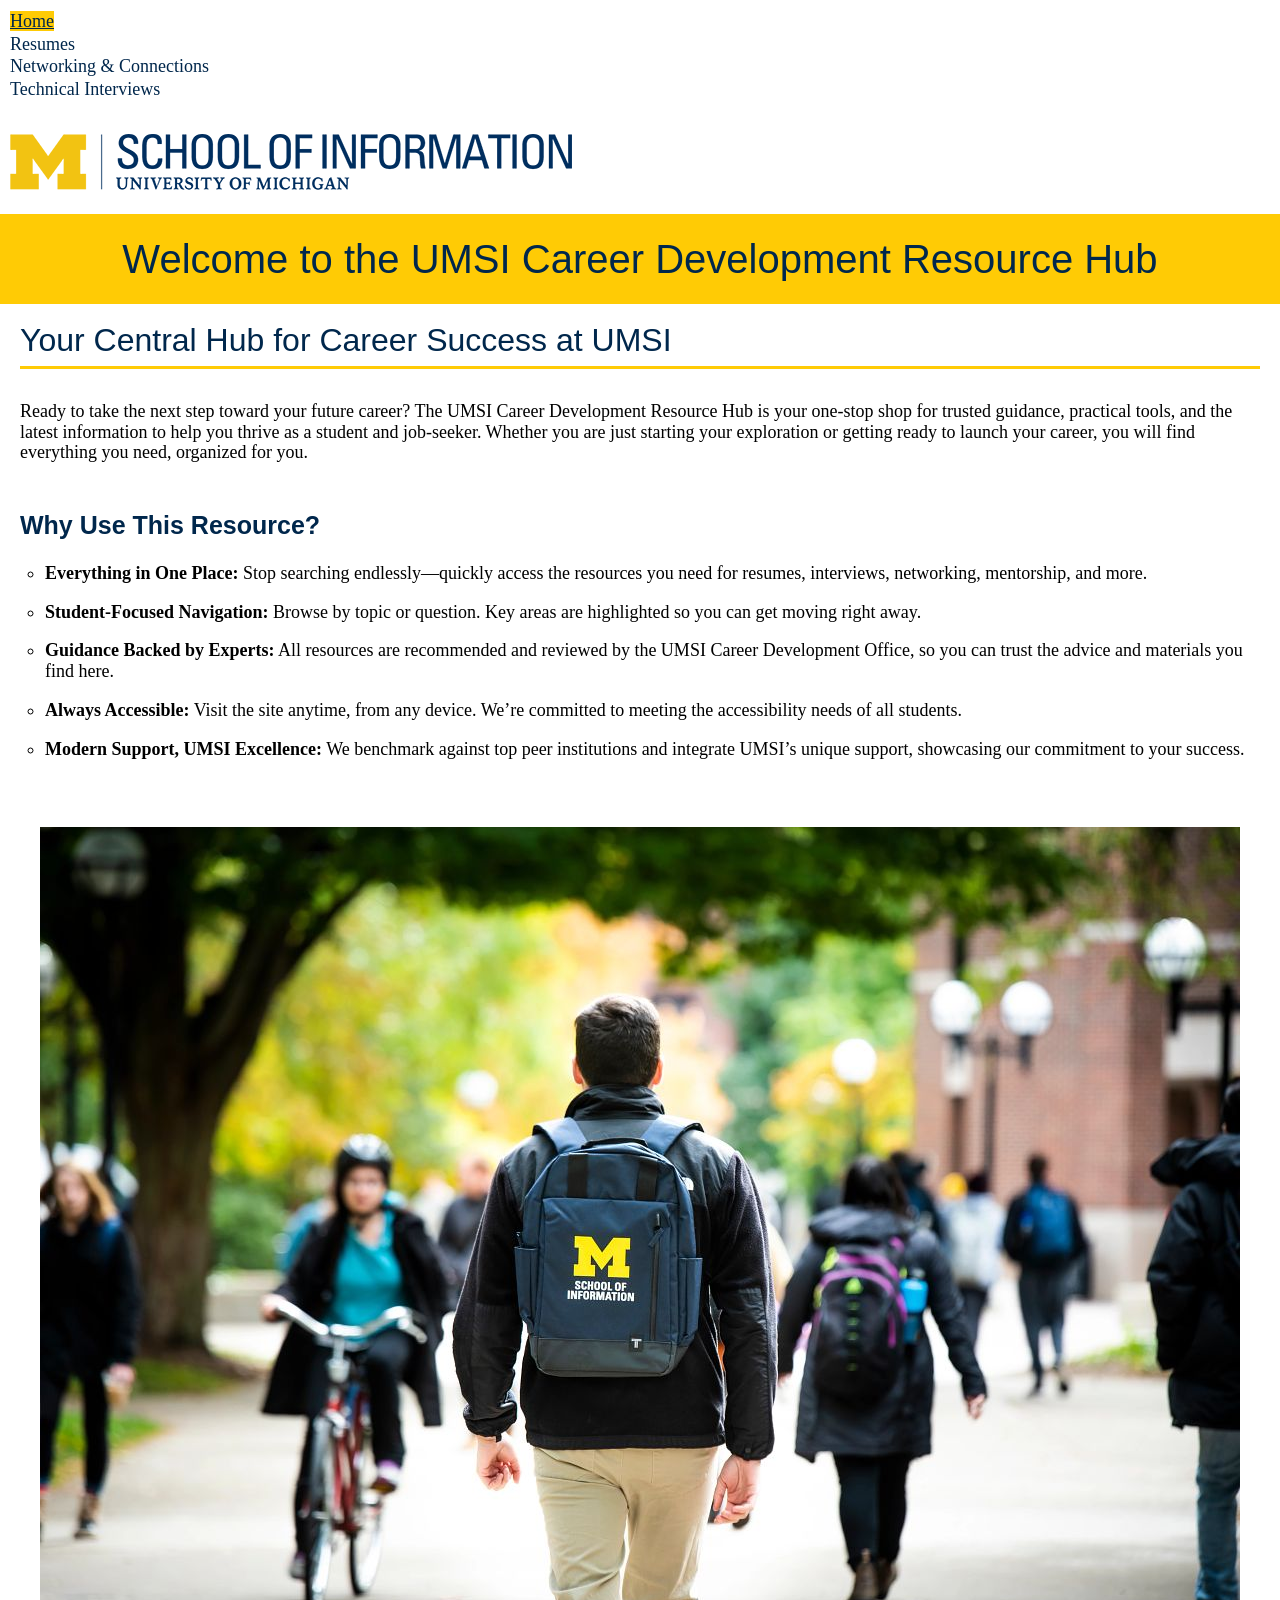
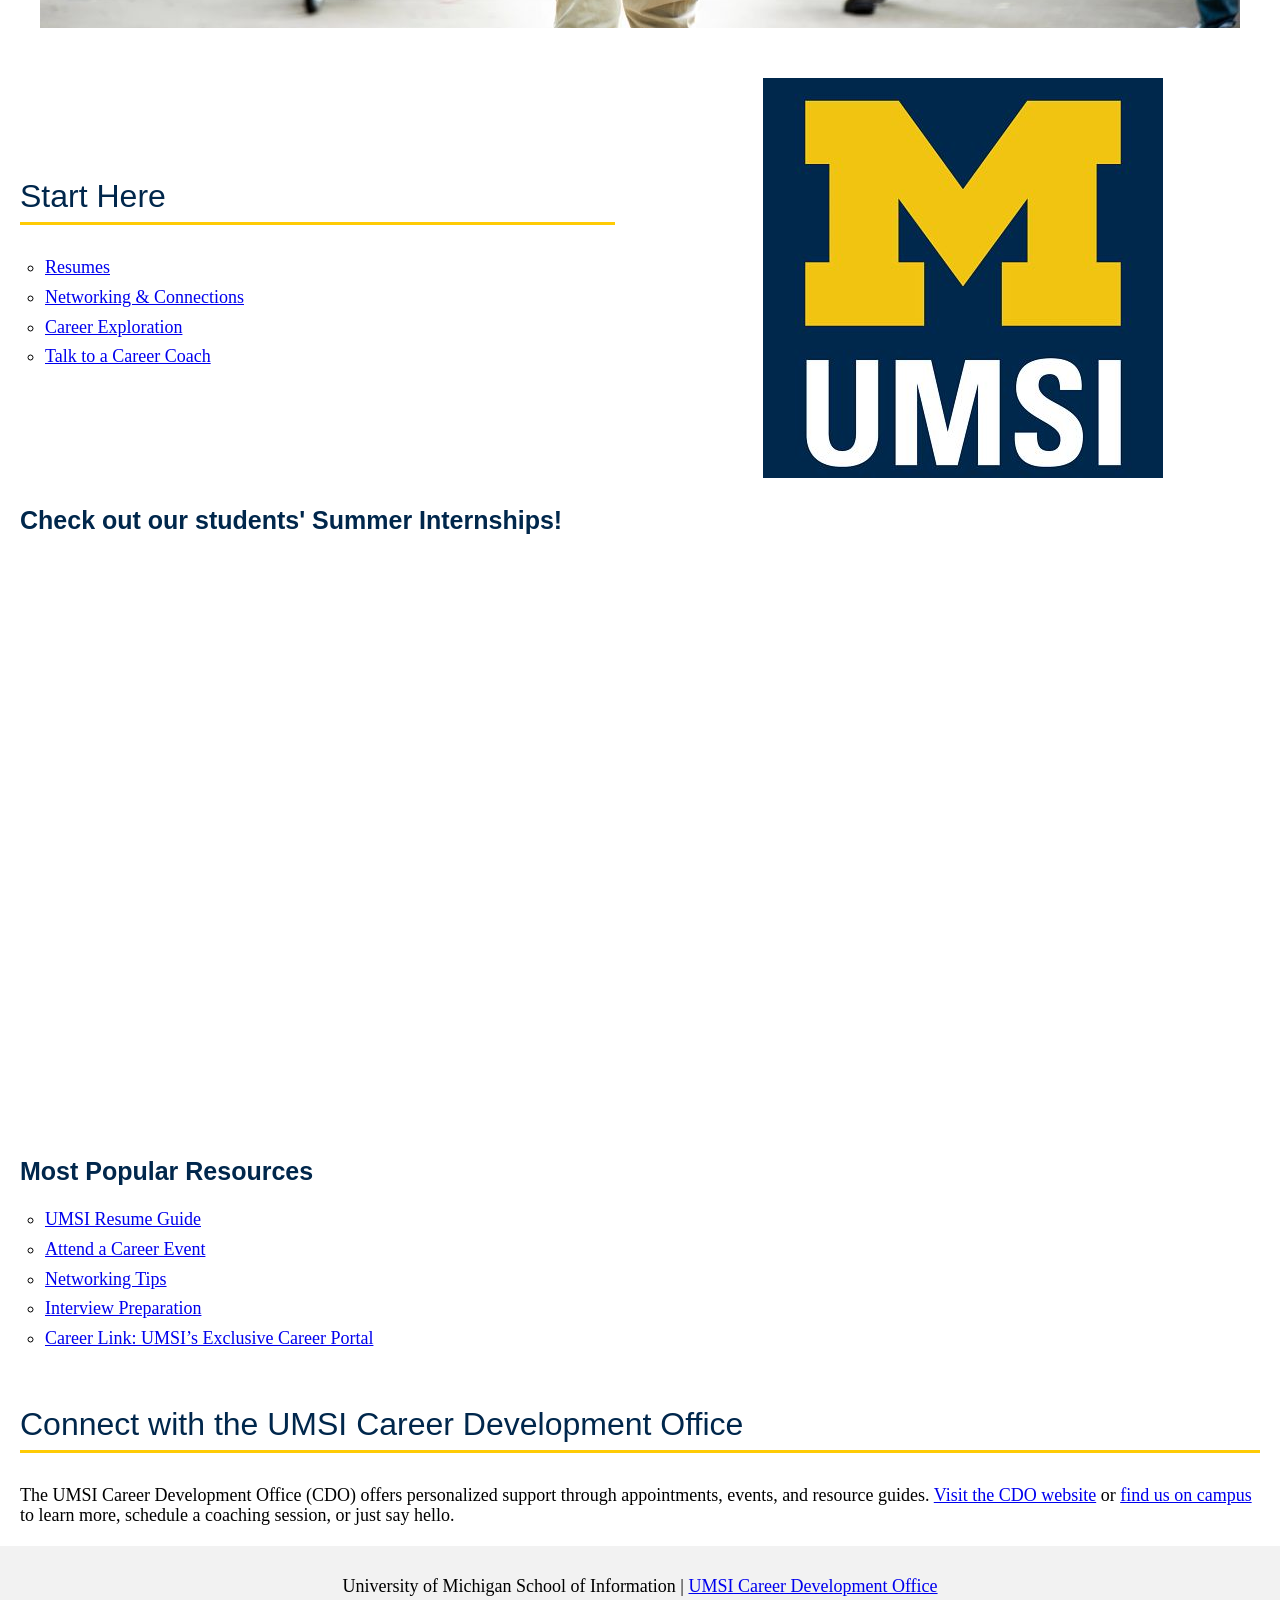
==== index.html @ 1ffd0c75 "Add files via upload" ====
<!DOCTYPE html>
<html lang="en">
<head>
    <meta charset="UTF-8">
    <meta name="viewport" content="width=device-width, initial-scale=1.0">
    <link rel="icon" type="image/png" href="images/UMSI_signature_vertical_informal_solidblue.jpg" >
    <link rel="stylesheet" href="css/html5reset.css">
	  <link rel="stylesheet" href="css/style.css">
    <title>MSI Career Development Resource Hub</title>
</head>
<body>

    <header>
    <div class="skip"><a href = "#main">Skip to Main Content</a></div>
        <nav>
            <ul>
                <li><a href = "index.html" class="active">Home</a></li>
                <li><a href = "resume.html">Resumes</a></li>
                <li><a href = "networking.html">Networking & Connections</a></li>
                <li><a href = "interview.html">Technical Interviews</a></li>
            </ul>
        </nav>
    
    <div class="logo" id="logo" tabindex="0">
    <img src="images/logo-header.png" alt="University of Michgian School of Information">
    </div>

    <div class="title" tabindex="0">
    <h1>Welcome to the UMSI Career Development Resource Hub</h1>
    </div>


    </header>
      <main class="IndexContainer" id="main">
      <div class="overview" tabindex="0">
      <h2>Your Central Hub for Career Success at UMSI</h2>
      <p>
        Ready to take the next step toward your future career? The UMSI Career Development Resource Hub is your one-stop shop for trusted guidance, practical tools, and the latest information to help you thrive as a student and job-seeker. Whether you are just starting your exploration or getting ready to launch your career, you will find everything you need, organized for you.
      </p>
      </div>

  
      <div class="why-resource-text" tabindex="0">
      <h3>Why Use This Resource?</h3>
      <ul>
        <li><span class="bold-text">Everything in One Place:</span> Stop searching endlessly—quickly access the resources you need for resumes, interviews, networking, mentorship, and more.</li>
        <li><span class="bold-text">Student-Focused Navigation:</span> Browse by topic or question. Key areas are highlighted so you can get moving right away.</li>
        <li><span class="bold-text">Guidance Backed by Experts:</span> All resources are recommended and reviewed by the UMSI Career Development Office, so you can trust the advice and materials you find here.</li>
        <li><span class="bold-text">Always Accessible:</span> Visit the site anytime, from any device. We’re committed to meeting the accessibility needs of all students.</li>
        <li><span class="bold-text">Modern Support, UMSI Excellence:</span> We benchmark against top peer institutions and integrate UMSI’s unique support, showcasing our commitment to your success.</li>
      </ul>
      </div>
  
      
 <div class="backpack_img" id="backpack" tabindex="0">
        <img src="images/UMSI_CampusFall_UMSIBackpack_02.jpg" alt="A student wears a UMSI backpack in fall on the drag.">
        </div>

      <div class="start-here" id="start" tabindex="0">
        <h2>Start Here</h2>
        <ul>
            <li><a href="resume.html">Resumes</a></li>
            <li><a href = "networking.html">Networking & Connections</a></li>
            <li><a href="https://umich.instructure.com/courses/137916/modules#module_356162" target="_blank">Career Exploration</a></li>
            <li><a href="https://umich.instructure.com/courses/137916/pages/talk-to-a-career-coach" target="_blank"> Talk to a Career Coach</a></li>
        </ul>
      </div>

       <div class="UMSI-logo" id="UMSI-logo" tabindex="0">
      <img src="images/UMSI_signature_vertical_informal_solidblue.jpg" alt="UMSI Logo">
    </div>

        
    
      <div class="video-title" id="vidTitle" tabindex="0">
        <h3>Check out our students' Summer Internships!</h3>
      </div>


      <iframe class="summer_intern_vid" id="internVideo" src="https://www.youtube.com/embed/GSjGeDYJ5Nk" title="Summer internship experience - Rocket Companies in Detroit, Michigan" frameborder="0" allow="accelerometer; autoplay; clipboard-write; encrypted-media; gyroscope; picture-in-picture; web-share" referrerpolicy="strict-origin-when-cross-origin" allowfullscreen></iframe>


      <div class="popular-resources" id="popular" tabindex="0">
        <h3>Most Popular Resources</h3>
         <ul>
          <li><a href="https://docs.google.com/document/d/1_1GfDJyVGIgE82MZjVhuWT_aB_2Hcj1NN62FUCXoR_o/edit?tab=t.0" target="_blank">UMSI Resume Guide</a></li>
          <li><a href="https://umich.instructure.com/courses/137916/pages/attend-an-event" target="_blank">Attend a Career Event</a></li>
          <li><a href="https://docs.google.com/document/d/18HMt79BU8ovGf9z7_P7No5tuwUS6qHNW5u0sgrepLtE/edit?tab=t.0" target="_blank">Networking Tips</a></li>
          <li><a href="https://docs.google.com/presentation/d/15n-XqsFEntdbkZz89K-ohf7Or1NnCt5CQNDG-6fh2a0/edit?usp=sharing" target="_blank">Interview Preparation</a></li>
          <li><a href="https://si-umich.12twenty.com/Login" target="_blank">Career Link: UMSI’s Exclusive Career Portal</a></li>
        </ul>
     </div>
 

    <div class="connect-text" id="connect" tabindex="0">
      <h2>Connect with the UMSI Career Development Office</h2>
        <p>
        The UMSI Career Development Office (CDO) offers personalized support through appointments, events, and resource guides. <a href="https://umich.instructure.com/courses/137916" target="_blank">Visit the CDO website</a> or <a href="https://www.si.umich.edu/about-umsi/getting-umsi" target="_blank">find us on campus</a> to learn more, schedule a coaching session, or just say hello.
      </p>
   </div>
       
        <!-- Content taken & modified from UMGPT with the prompt, "Write me a webpage of intro content to help meet the following requirements - this is for the home page": and then pasted in the client objectives & project requirements"
        UMGPT. (2025). UMGPT ( GPT-4.1 August 25th version) [Large language model]. -->
    </main>
    <footer>
        <p>University of Michigan School of Information | <a href="https://umich.instructure.com/courses/137916">UMSI Career Development Office </a></p>
        </footer>
</body>
</html>
---- css/style.css ----
/*Navigation Styling*/
nav a{
  color:#00274c;
  text-decoration: none;
}

.active{
  background-color: #ffcb05;
  text-decoration:underline;
}

nav li{
  list-style: none;
  line-height: 1.25;
  font-size: 18px;
}

nav ul{
  padding: 10px;
}


nav a:hover, nav a:focus{
     border-style: dotted;
     border-width: 2px;
     border-color:purple;
     outline: none;
}

/*Skip To Main Styling*/

.skip a{
     position:absolute;
     top: -65px;
     font-size: 18px; 
     padding: 8px;   
}

.skip a:focus{
     top:25px;
     background-color: #f2f2f2;
     border: 3px solid #00274c;
}


/*Focus styling*/

*:focus {
  border-width: 3px;
  border-style: dashed; 
  border-color:#00274c;
  outline: none;
}




/*General Styling for headers, lists etc*/

h1,h2,h3{
    font-family: "Roboto Condensed", sans-serif;
    color: #00274c;
}

h1{
  font-size: 40px;
  line-height: 1;
  padding: 25px 0;
  text-align: center;
  background-color: #ffcb05;
}

h2{
  font-size: 32px;
  line-height: 1;
  text-align: left;
  padding-bottom: 10px;
  border-bottom: 3px solid #ffcb05 ;
  margin-bottom: 1em;
}

h3{ 
    font-size: 25px;
    line-height: 1;
    text-align: left;
    font-weight: bold;
    margin-bottom: 1em;
}


ul{
    list-style-type:circle;
    padding-left: 25px;
    justify-self: left;
    text-align: left;
    font-size: 18px;
    line-height: 1.15;
}

ol{
  list-style: decimal;
   padding-left: 25px;
    justify-self: left;
    text-align: left;
    font-size: 18px;
    line-height: 1.15;
}


p{
  font-size: 18px;
  line-height: 1.15;
}


.bold-text{
  font-weight: bold;
}


 /*background color and border bottom characeristics were taken from https://www.si.umich.edu/*/
footer{
  background-color: #f2f2f2;;
  border-bottom: 13px solid #ffcb05;
  color: black;
  padding: 30px;
  text-align: center;

}

.logo img{
  display: block;
  max-width: 95%;
  margin: 1.5em auto 1.5em 10px;
  height: auto;
}



/*Grid Layout For Home Page*/
.IndexContainer, .NetworkingContainer, .InterviewContainer, .ResumeContainer{
  display: grid;
  grid-template-columns: repeat(4, 1fr); 
  gap: 10px; 
}


.IndexContainer div, .NetworkingContainer div, .InterviewContainer div, .ResumeContainer div{
  padding: 20px;
  text-align: left;
}


/*https://chatgpt.com/c/68e5daf3-cb7c-8333-9796-0b25d138f38e*/
/* --- Fix embedded YouTube video overflow ---  From Chat gpt*/
.IndexContainer iframe, .NetworkingContainer iframe, .InterviewContainer iframe, .ResumeContainer iframe {
  width: 100%;
  max-width: 80%;
  height: auto;
  aspect-ratio: 16 / 9;
  display: block;
  margin: auto;
}

/* --- Fix image overflow ---  From Chat gpt*/
.IndexContainer img , .NetworkingContainer img, .InterviewContainer img, .ResumeContainer img {
  max-width: 100%;
  height: auto;
  display: block;
  margin: auto;
}

.why-resource-text li,.resume-steps li, .resume-resources li ,.resume-FAQ li, .resume-overview p, .networking-ways li, .tech-interview-guide li{
  margin-bottom: 1em;

}

.networking-resources li , .popular-resources li, .start-here li, .interview-resource-list li{
  margin-bottom: .5em;
  
}


.overview, .why-resource-text, .start-here, .popular-resources, .connect-text, .video-title{
  grid-column: 1/-1;
  grid-column: 1 / -1;
  justify-self: stretch; 
  align-self: center;
  width: 100%;           
  max-width: 100%;
  box-sizing: border-box;
}

.overview{
  grid-row: 1/span 1;
}

.why-resource-text{
  grid-row: 2/span 1;

}

.start-here{
  grid-column: 1/span 2;
  grid-row: 4/span 1;

}

.video-title{
  grid-column: 1/-1;
  grid-row: 5/span 1;

}

.video-title h3{
  padding-bottom: 10px;
  margin-bottom: 0px;
  padding-left: 20px;
}

#vidTitle {
  padding:0px;
}

.summer_intern_vid{
  grid-column: 1/-1;
  grid-row: 6/span 1;
  justify-self: center;
}

#internVideo{
  position: relative;
  overflow: hidden;
  width:80%;
}

.backpack_img {
  grid-column: 1/-1;
  grid-row: 3/span 1;
  justify-self: center;
  align-self: center;
  margin: auto;
}

.UMSI-logo{
  display: grid;
  grid-column: 3/-1;
  grid-row: 4/span 1;
  height: auto;
  justify-self: center;
  align-self: center;
  max-width: 75%;
}



/*Layout for Resume Page*/
.resume-FAQ,.resume-overview, .resume-resources, .resume-steps, .careerfair-img{
  grid-column: 1/-1;
}

.resume-overview{
  grid-row: 1/span 1;
}

.careerfair-img{
  grid-row: 2/span 1;
}

.resume-steps{
  grid-row: 3/span 1;
}

.resume-resources{
  grid-row: 4/span 1;
}

.resume-FAQ{
  grid-row: 5/span 1;
}


/*Grid Layout for Networking page*/
.network-intro{
  grid-column: 1/-1;
  grid-row: 1/span 1;
}

.network-img1{
  grid-column: 1/-1;
  grid-row: 2/span 1;
}

.networking-courses{
  grid-column: 1/-1;
  grid-row: 3/span 1;
}

.networking-vid{
  grid-column: 1/-1;
  grid-row: 4/span 1;
  position: relative;
  overflow: hidden;

}

.networking-ways{
  grid-column: 1/-1;
  grid-row: 5/span 1;
}

.networking-img2{
  grid-column: 1/-1;
  grid-row: 6/span 1;
}

.networking-canvas{
  grid-column: 1/-1;
  grid-row: 7/span 1;
}

.networking-resources{
  grid-column: 1/-1;
  grid-row: 8/span 1;
}



/*Grid Layout for Technical interview page*/
.interview-intro{
  grid-column: 1/-1;
  grid-row: 1/span 1;
}

.fdoc-img{
  grid-column: 1/-1;
  grid-row: 2/span 1;
}

.interview-prep{
  grid-column: 1/-1;
  grid-row: 3/span 1;
}

.tech-interview-guide{
  grid-column: 1/-1;
  grid-row: 4/span 1;
}
   

.ace-interview{
  grid-column: 1/-1;
  grid-row: 5/span 1;
}

.interview-vid{
  grid-column: 1/-1;
  grid-row: 7/span 1;
  position: relative;
  overflow: hidden;
  
}

.interview-resource-list{
  grid-column: 1/-1;
  grid-row: 8/span 1;
}

.interview-resource-list p{
  margin-top: 1em;
}
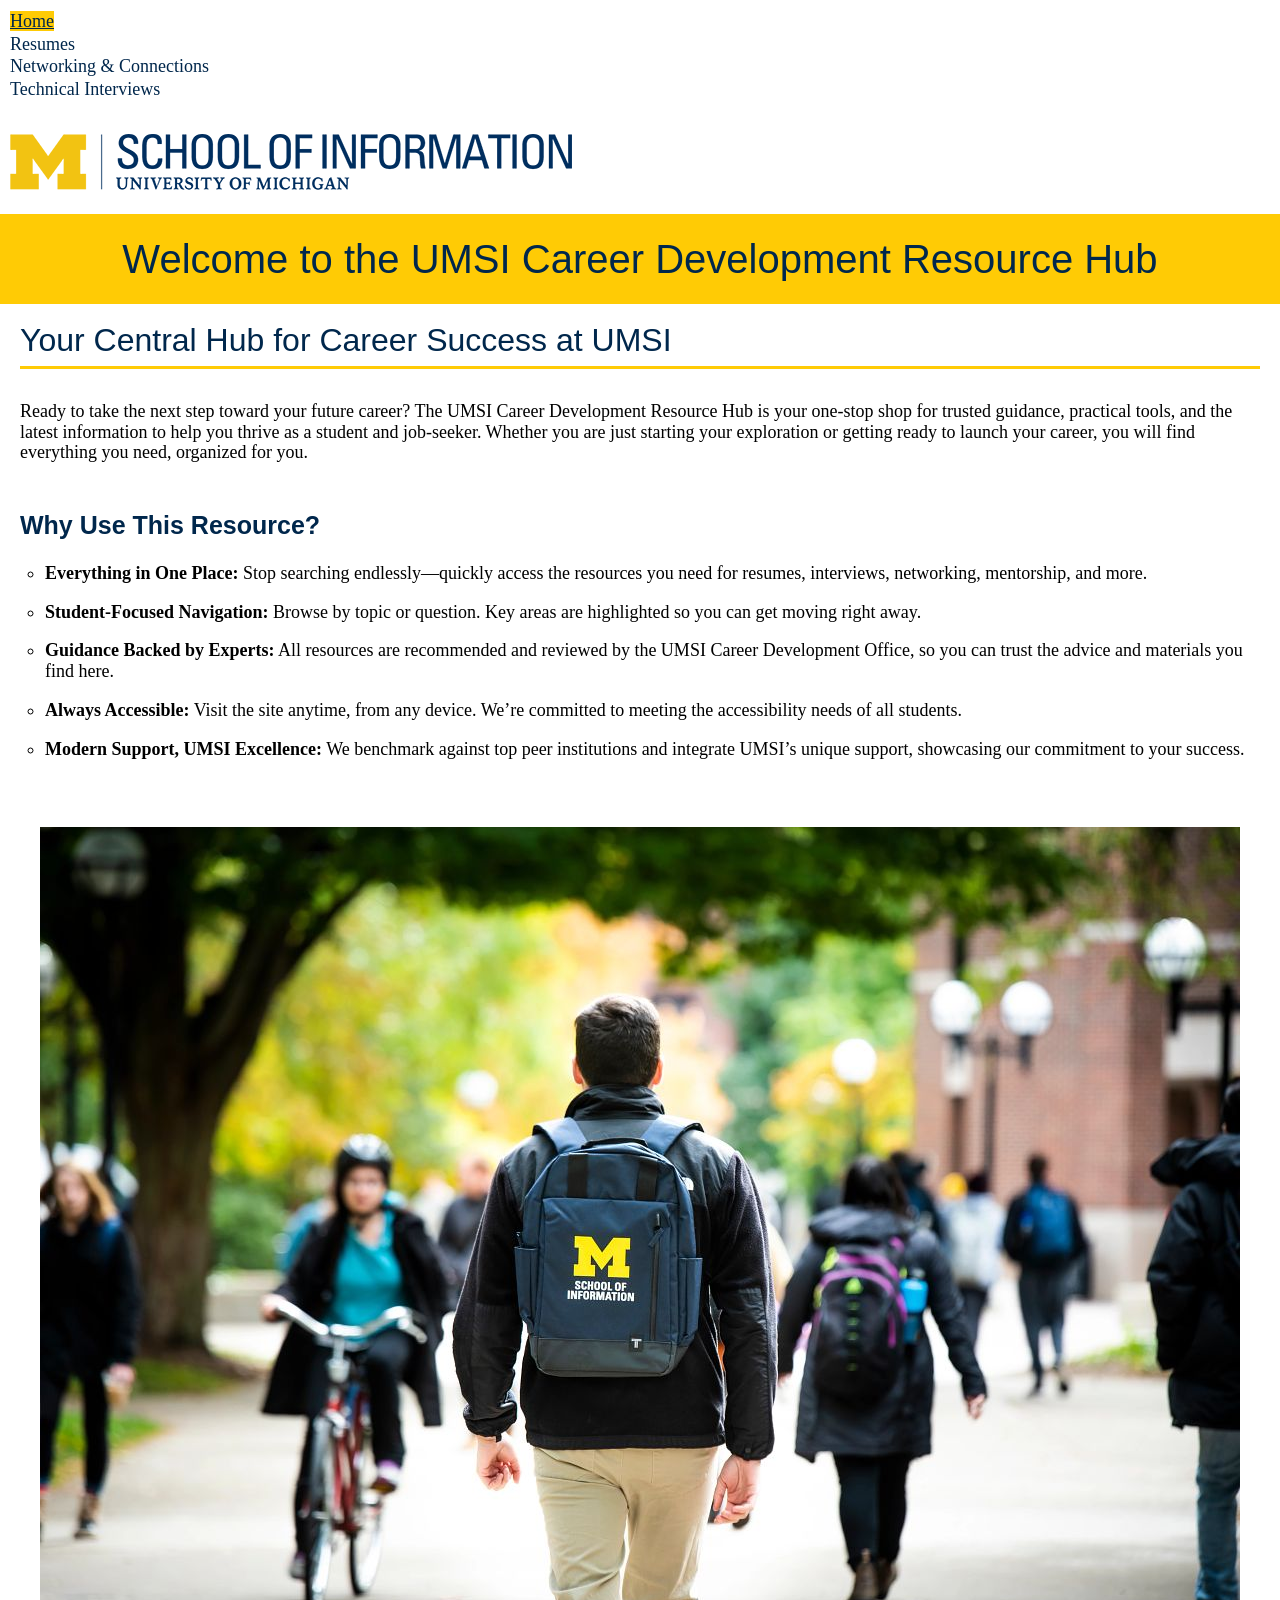
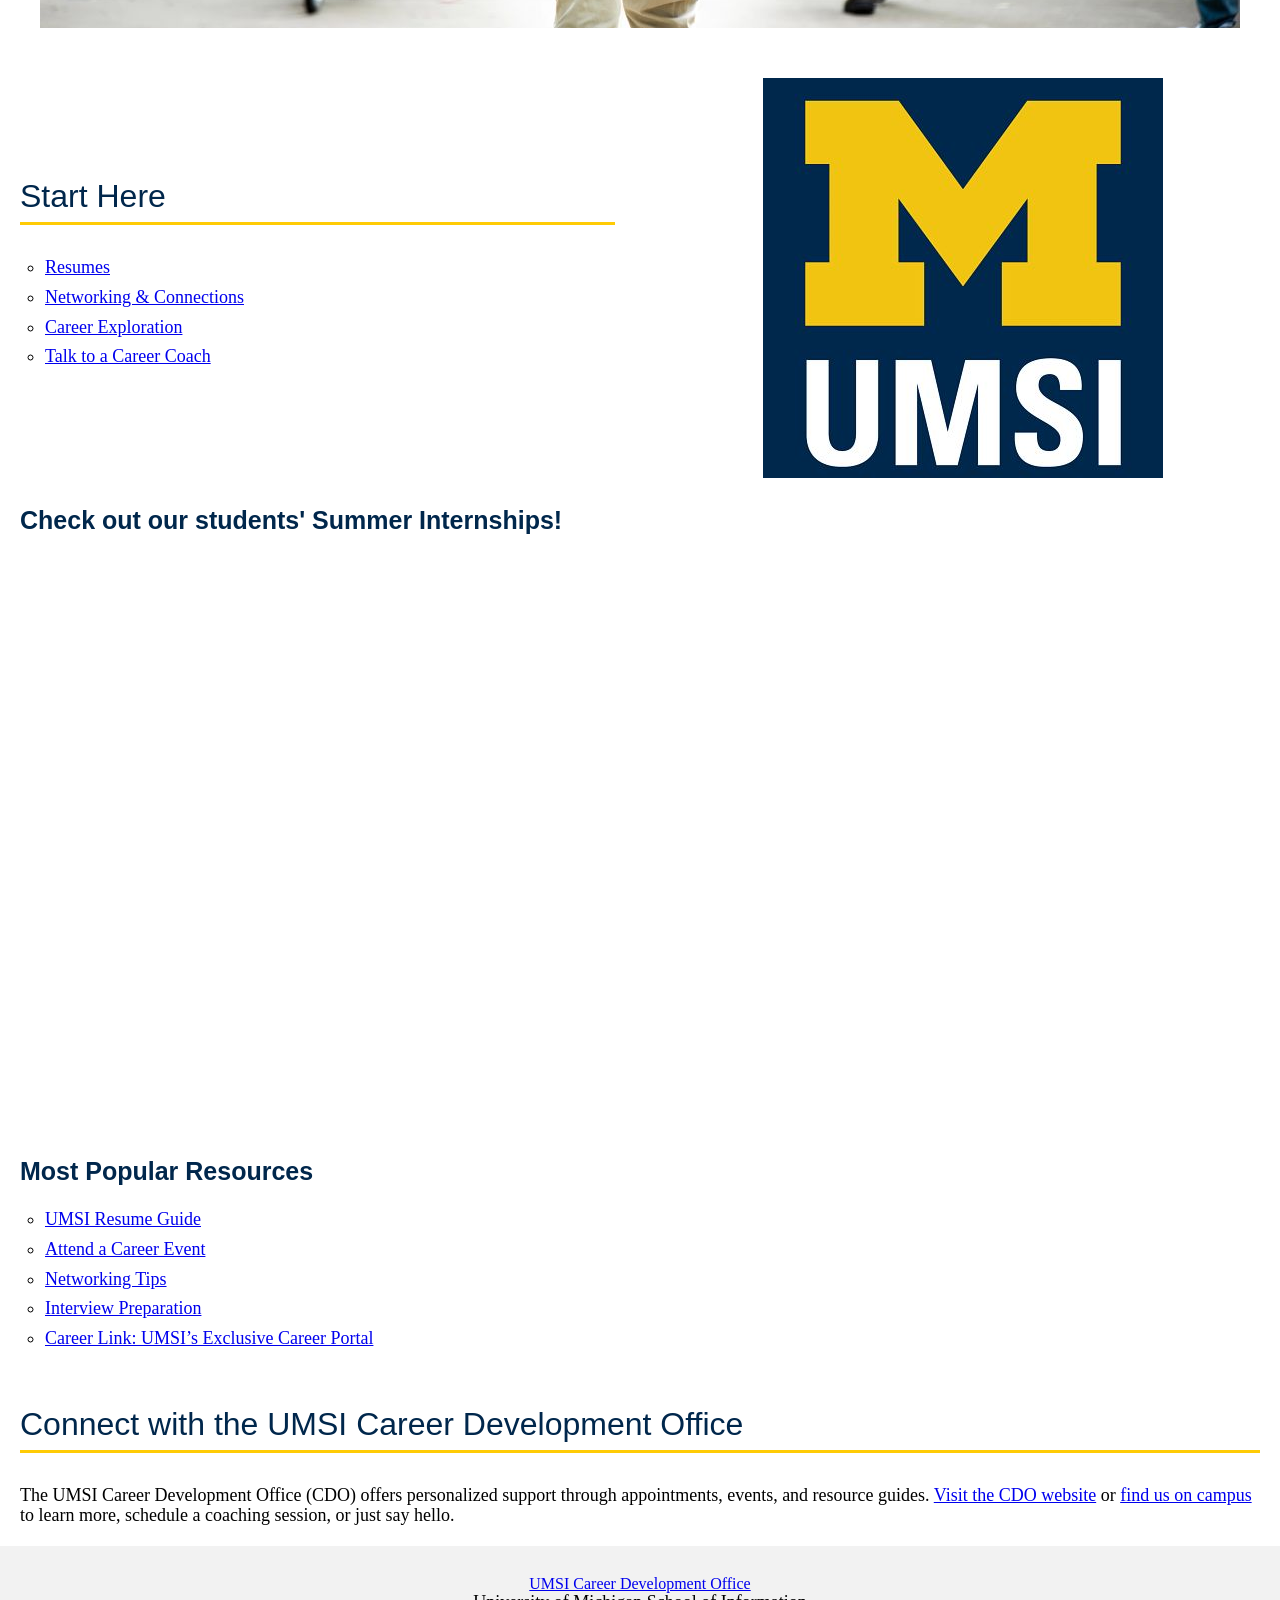
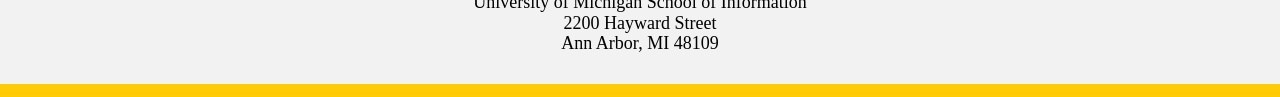
==== commit a739e71c: "Add files via upload" ====
--- a/index.html
+++ b/index.html
@@ -1,109 +1,140 @@
 <!DOCTYPE html>
 <html lang="en">
+
 <head>
-    <meta charset="UTF-8">
-    <meta name="viewport" content="width=device-width, initial-scale=1.0">
-    <link rel="icon" type="image/png" href="images/UMSI_signature_vertical_informal_solidblue.jpg" >
-    <link rel="stylesheet" href="css/html5reset.css">
-	  <link rel="stylesheet" href="css/style.css">
-    <title>MSI Career Development Resource Hub</title>
+  <meta charset="UTF-8">
+  <meta name="viewport" content="width=device-width, initial-scale=1.0">
+  <link rel="icon" type="image/png" href="images/UMSI_signature_vertical_informal_solidblue.jpg">
+  <link rel="stylesheet" href="css/html5reset.css">
+  <link rel="stylesheet" href="css/style.css">
+  <title>MSI Career Development Resource Hub</title>
 </head>
+
 <body>
 
-    <header>
-    <div class="skip"><a href = "#main">Skip to Main Content</a></div>
-        <nav>
-            <ul>
-                <li><a href = "index.html" class="active">Home</a></li>
-                <li><a href = "resume.html">Resumes</a></li>
-                <li><a href = "networking.html">Networking & Connections</a></li>
-                <li><a href = "interview.html">Technical Interviews</a></li>
-            </ul>
-        </nav>
-    
+  <header>
+    <div class="skip"><a href="#main">Skip to Main Content</a></div>
+    <nav>
+      <ul>
+        <li><a href="index.html" class="active">Home</a></li>
+        <li><a href="resume.html">Resumes</a></li>
+        <li><a href="networking.html">Networking & Connections</a></li>
+        <li><a href="interview.html">Technical Interviews</a></li>
+      </ul>
+    </nav>
+
     <div class="logo" id="logo" tabindex="0">
-    <img src="images/logo-header.png" alt="University of Michgian School of Information">
+      <img src="images/logo-header.png" alt="University of Michgian School of Information">
     </div>
 
     <div class="title" tabindex="0">
-    <h1>Welcome to the UMSI Career Development Resource Hub</h1>
+      <h1>Welcome to the UMSI Career Development Resource Hub</h1>
     </div>
 
 
-    </header>
-      <main class="IndexContainer" id="main">
-      <div class="overview" tabindex="0">
+  </header>
+  <main class="IndexContainer" id="main">
+    <div class="overview" tabindex="0">
       <h2>Your Central Hub for Career Success at UMSI</h2>
       <p>
-        Ready to take the next step toward your future career? The UMSI Career Development Resource Hub is your one-stop shop for trusted guidance, practical tools, and the latest information to help you thrive as a student and job-seeker. Whether you are just starting your exploration or getting ready to launch your career, you will find everything you need, organized for you.
+        Ready to take the next step toward your future career? The UMSI Career Development Resource Hub is your one-stop
+        shop for trusted guidance, practical tools, and the latest information to help you thrive as a student and
+        job-seeker. Whether you are just starting your exploration or getting ready to launch your career, you will find
+        everything you need, organized for you.
       </p>
-      </div>
+    </div>
 
-  
-      <div class="why-resource-text" tabindex="0">
+
+    <div class="why-resource-text" tabindex="0">
       <h3>Why Use This Resource?</h3>
       <ul>
-        <li><span class="bold-text">Everything in One Place:</span> Stop searching endlessly—quickly access the resources you need for resumes, interviews, networking, mentorship, and more.</li>
-        <li><span class="bold-text">Student-Focused Navigation:</span> Browse by topic or question. Key areas are highlighted so you can get moving right away.</li>
-        <li><span class="bold-text">Guidance Backed by Experts:</span> All resources are recommended and reviewed by the UMSI Career Development Office, so you can trust the advice and materials you find here.</li>
-        <li><span class="bold-text">Always Accessible:</span> Visit the site anytime, from any device. We’re committed to meeting the accessibility needs of all students.</li>
-        <li><span class="bold-text">Modern Support, UMSI Excellence:</span> We benchmark against top peer institutions and integrate UMSI’s unique support, showcasing our commitment to your success.</li>
+        <li><span class="bold-text">Everything in One Place:</span> Stop searching endlessly—quickly access the
+          resources you need for resumes, interviews, networking, mentorship, and more.</li>
+        <li><span class="bold-text">Student-Focused Navigation:</span> Browse by topic or question. Key areas are
+          highlighted so you can get moving right away.</li>
+        <li><span class="bold-text">Guidance Backed by Experts:</span> All resources are recommended and reviewed by the
+          UMSI Career Development Office, so you can trust the advice and materials you find here.</li>
+        <li><span class="bold-text">Always Accessible:</span> Visit the site anytime, from any device. We’re committed
+          to meeting the accessibility needs of all students.</li>
+        <li><span class="bold-text">Modern Support, UMSI Excellence:</span> We benchmark against top peer institutions
+          and integrate UMSI’s unique support, showcasing our commitment to your success.</li>
       </ul>
-      </div>
-  
-      
- <div class="backpack_img" id="backpack" tabindex="0">
-        <img src="images/UMSI_CampusFall_UMSIBackpack_02.jpg" alt="A student wears a UMSI backpack in fall on the drag.">
-        </div>
+    </div>
 
-      <div class="start-here" id="start" tabindex="0">
-        <h2>Start Here</h2>
-        <ul>
-            <li><a href="resume.html">Resumes</a></li>
-            <li><a href = "networking.html">Networking & Connections</a></li>
-            <li><a href="https://umich.instructure.com/courses/137916/modules#module_356162" target="_blank">Career Exploration</a></li>
-            <li><a href="https://umich.instructure.com/courses/137916/pages/talk-to-a-career-coach" target="_blank"> Talk to a Career Coach</a></li>
-        </ul>
-      </div>
 
-       <div class="UMSI-logo" id="UMSI-logo" tabindex="0">
+    <div class="backpack_img" id="backpack" tabindex="0">
+      <img src="images/UMSI_CampusFall_UMSIBackpack_02.jpg" alt="A student wears a UMSI backpack in fall on the drag.">
+    </div>
+
+    <div class="start-here" id="start" tabindex="0">
+      <h2>Start Here</h2>
+      <ul>
+        <li><a href="resume.html">Resumes</a></li>
+        <li><a href="networking.html">Networking & Connections</a></li>
+        <li><a href="https://umich.instructure.com/courses/137916/modules#module_356162" target="_blank">Career
+            Exploration</a></li>
+        <li><a href="https://umich.instructure.com/courses/137916/pages/talk-to-a-career-coach" target="_blank"> Talk to
+            a Career Coach</a></li>
+      </ul>
+    </div>
+
+    <div class="UMSI-logo" id="UMSI-logo" tabindex="0">
       <img src="images/UMSI_signature_vertical_informal_solidblue.jpg" alt="UMSI Logo">
     </div>
 
-        
-    
-      <div class="video-title" id="vidTitle" tabindex="0">
-        <h3>Check out our students' Summer Internships!</h3>
-      </div>
 
 
-      <iframe class="summer_intern_vid" id="internVideo" src="https://www.youtube.com/embed/GSjGeDYJ5Nk" title="Summer internship experience - Rocket Companies in Detroit, Michigan" frameborder="0" allow="accelerometer; autoplay; clipboard-write; encrypted-media; gyroscope; picture-in-picture; web-share" referrerpolicy="strict-origin-when-cross-origin" allowfullscreen></iframe>
+    <div class="video-title" id="vidTitle" tabindex="0">
+      <h3>Check out our students' Summer Internships!</h3>
+    </div>
 
 
-      <div class="popular-resources" id="popular" tabindex="0">
-        <h3>Most Popular Resources</h3>
-         <ul>
-          <li><a href="https://docs.google.com/document/d/1_1GfDJyVGIgE82MZjVhuWT_aB_2Hcj1NN62FUCXoR_o/edit?tab=t.0" target="_blank">UMSI Resume Guide</a></li>
-          <li><a href="https://umich.instructure.com/courses/137916/pages/attend-an-event" target="_blank">Attend a Career Event</a></li>
-          <li><a href="https://docs.google.com/document/d/18HMt79BU8ovGf9z7_P7No5tuwUS6qHNW5u0sgrepLtE/edit?tab=t.0" target="_blank">Networking Tips</a></li>
-          <li><a href="https://docs.google.com/presentation/d/15n-XqsFEntdbkZz89K-ohf7Or1NnCt5CQNDG-6fh2a0/edit?usp=sharing" target="_blank">Interview Preparation</a></li>
-          <li><a href="https://si-umich.12twenty.com/Login" target="_blank">Career Link: UMSI’s Exclusive Career Portal</a></li>
-        </ul>
-     </div>
- 
+    <iframe class="summer_intern_vid" id="internVideo" src="https://www.youtube.com/embed/GSjGeDYJ5Nk"
+      title="Summer internship experience - Rocket Companies in Detroit, Michigan" frameborder="0"
+      allow="accelerometer; autoplay; clipboard-write; encrypted-media; gyroscope; picture-in-picture; web-share"
+      referrerpolicy="strict-origin-when-cross-origin" allowfullscreen></iframe>
+
+
+    <div class="popular-resources" id="popular" tabindex="0">
+      <h3>Most Popular Resources</h3>
+      <ul>
+        <li><a href="https://docs.google.com/document/d/1_1GfDJyVGIgE82MZjVhuWT_aB_2Hcj1NN62FUCXoR_o/edit?tab=t.0"
+            target="_blank">UMSI Resume Guide</a></li>
+        <li><a href="https://umich.instructure.com/courses/137916/pages/attend-an-event" target="_blank">Attend a Career
+            Event</a></li>
+        <li><a href="https://docs.google.com/document/d/18HMt79BU8ovGf9z7_P7No5tuwUS6qHNW5u0sgrepLtE/edit?tab=t.0"
+            target="_blank">Networking Tips</a></li>
+        <li><a
+            href="https://docs.google.com/presentation/d/15n-XqsFEntdbkZz89K-ohf7Or1NnCt5CQNDG-6fh2a0/edit?usp=sharing"
+            target="_blank">Interview Preparation</a></li>
+        <li><a href="https://si-umich.12twenty.com/Login" target="_blank">Career Link: UMSI’s Exclusive Career
+            Portal</a></li>
+      </ul>
+    </div>
+
 
     <div class="connect-text" id="connect" tabindex="0">
       <h2>Connect with the UMSI Career Development Office</h2>
-        <p>
-        The UMSI Career Development Office (CDO) offers personalized support through appointments, events, and resource guides. <a href="https://umich.instructure.com/courses/137916" target="_blank">Visit the CDO website</a> or <a href="https://www.si.umich.edu/about-umsi/getting-umsi" target="_blank">find us on campus</a> to learn more, schedule a coaching session, or just say hello.
+      <p>
+        The UMSI Career Development Office (CDO) offers personalized support through appointments, events, and resource
+        guides. <a href="https://umich.instructure.com/courses/137916" target="_blank">Visit the CDO website</a> or <a
+          href="https://www.si.umich.edu/about-umsi/getting-umsi" target="_blank">find us on campus</a> to learn more,
+        schedule a coaching session, or just say hello.
       </p>
-   </div>
-       
-        <!-- Content taken & modified from UMGPT with the prompt, "Write me a webpage of intro content to help meet the following requirements - this is for the home page": and then pasted in the client objectives & project requirements"
+    </div>
+
+    <!-- Content taken & modified from UMGPT with the prompt, "Write me a webpage of intro content to help meet the following requirements - this is for the home page": and then pasted in the client objectives & project requirements"
         UMGPT. (2025). UMGPT ( GPT-4.1 August 25th version) [Large language model]. -->
-    </main>
-    <footer>
-        <p>University of Michigan School of Information | <a href="https://umich.instructure.com/courses/137916">UMSI Career Development Office </a></p>
-        </footer>
+  </main>
+
+
+  <footer>
+
+    <a href="https://umich.instructure.com/courses/137916">UMSI Career Development Office </a> <br>
+    <p class="footerpg">University of Michigan School of Information <br>
+      2200 Hayward Street <br>
+      Ann Arbor, MI 48109 </p>
+  </footer>
 </body>
-</html>
+
+</html>
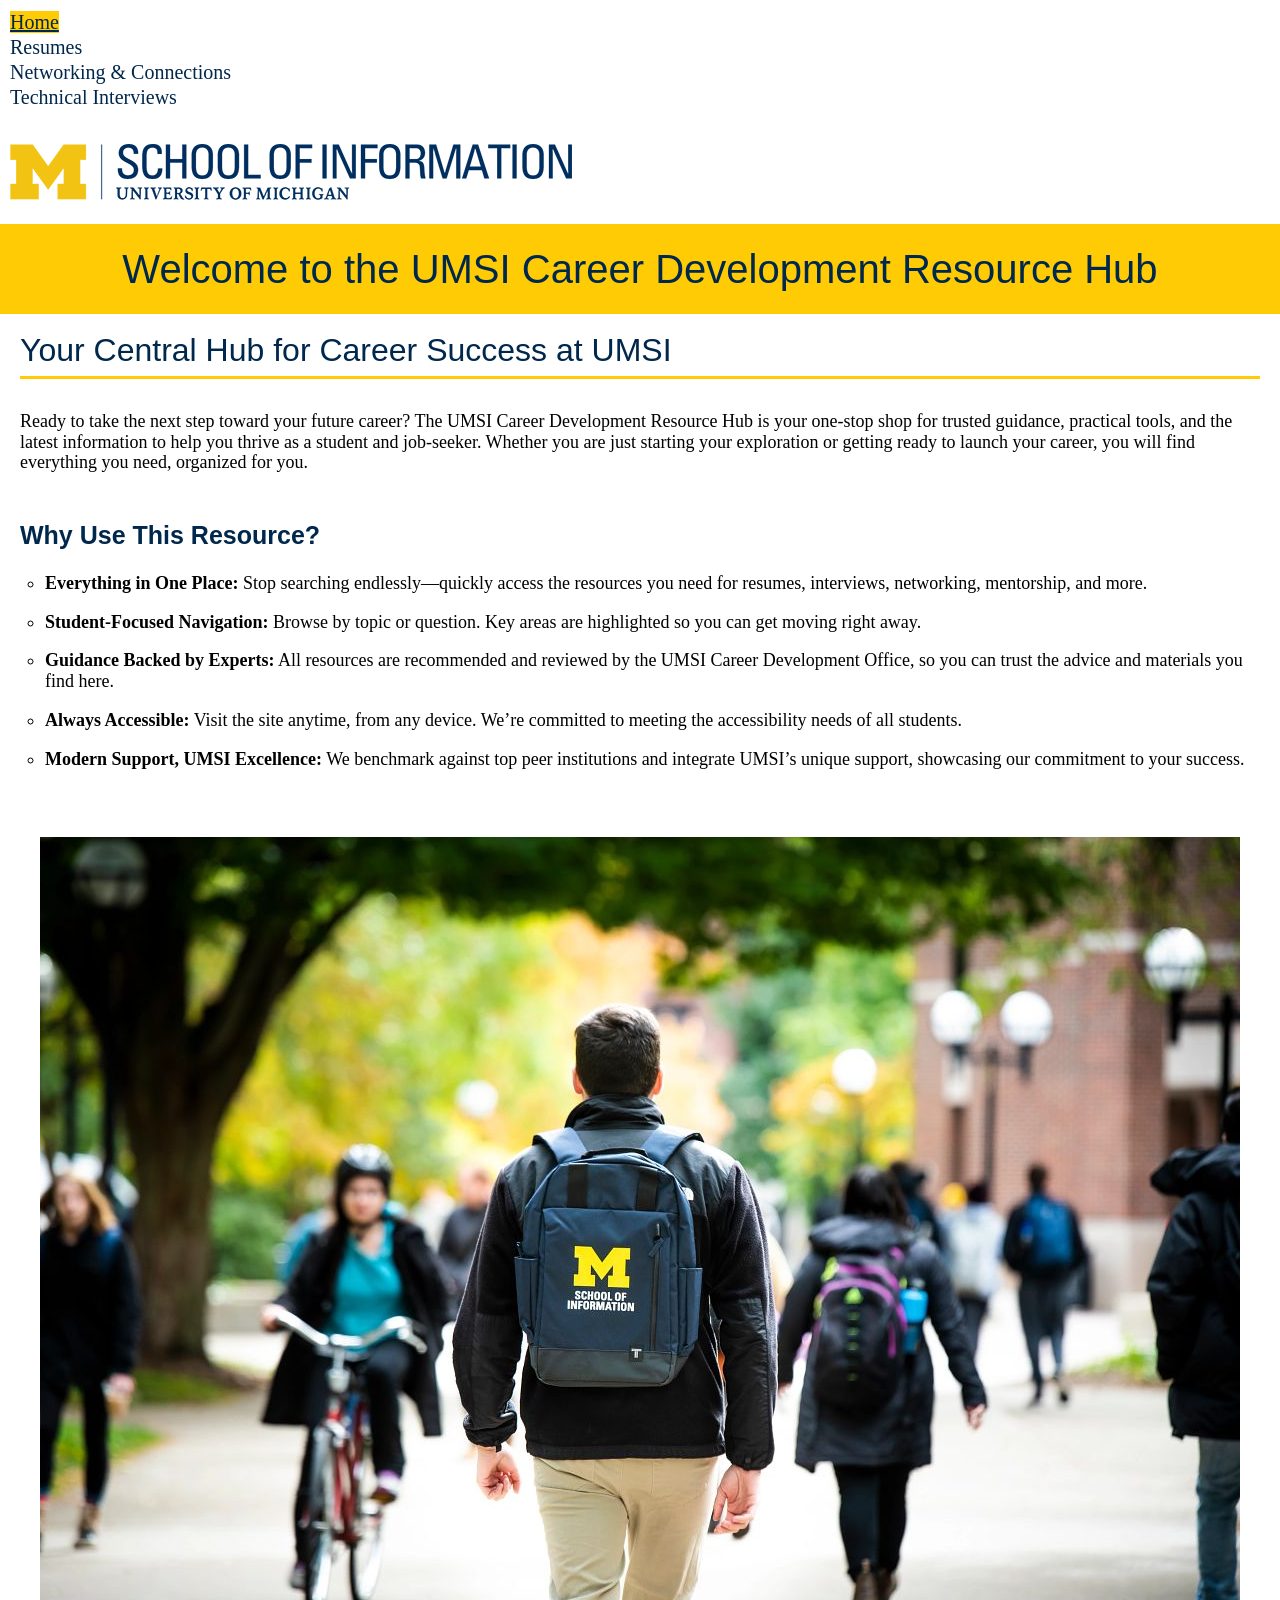
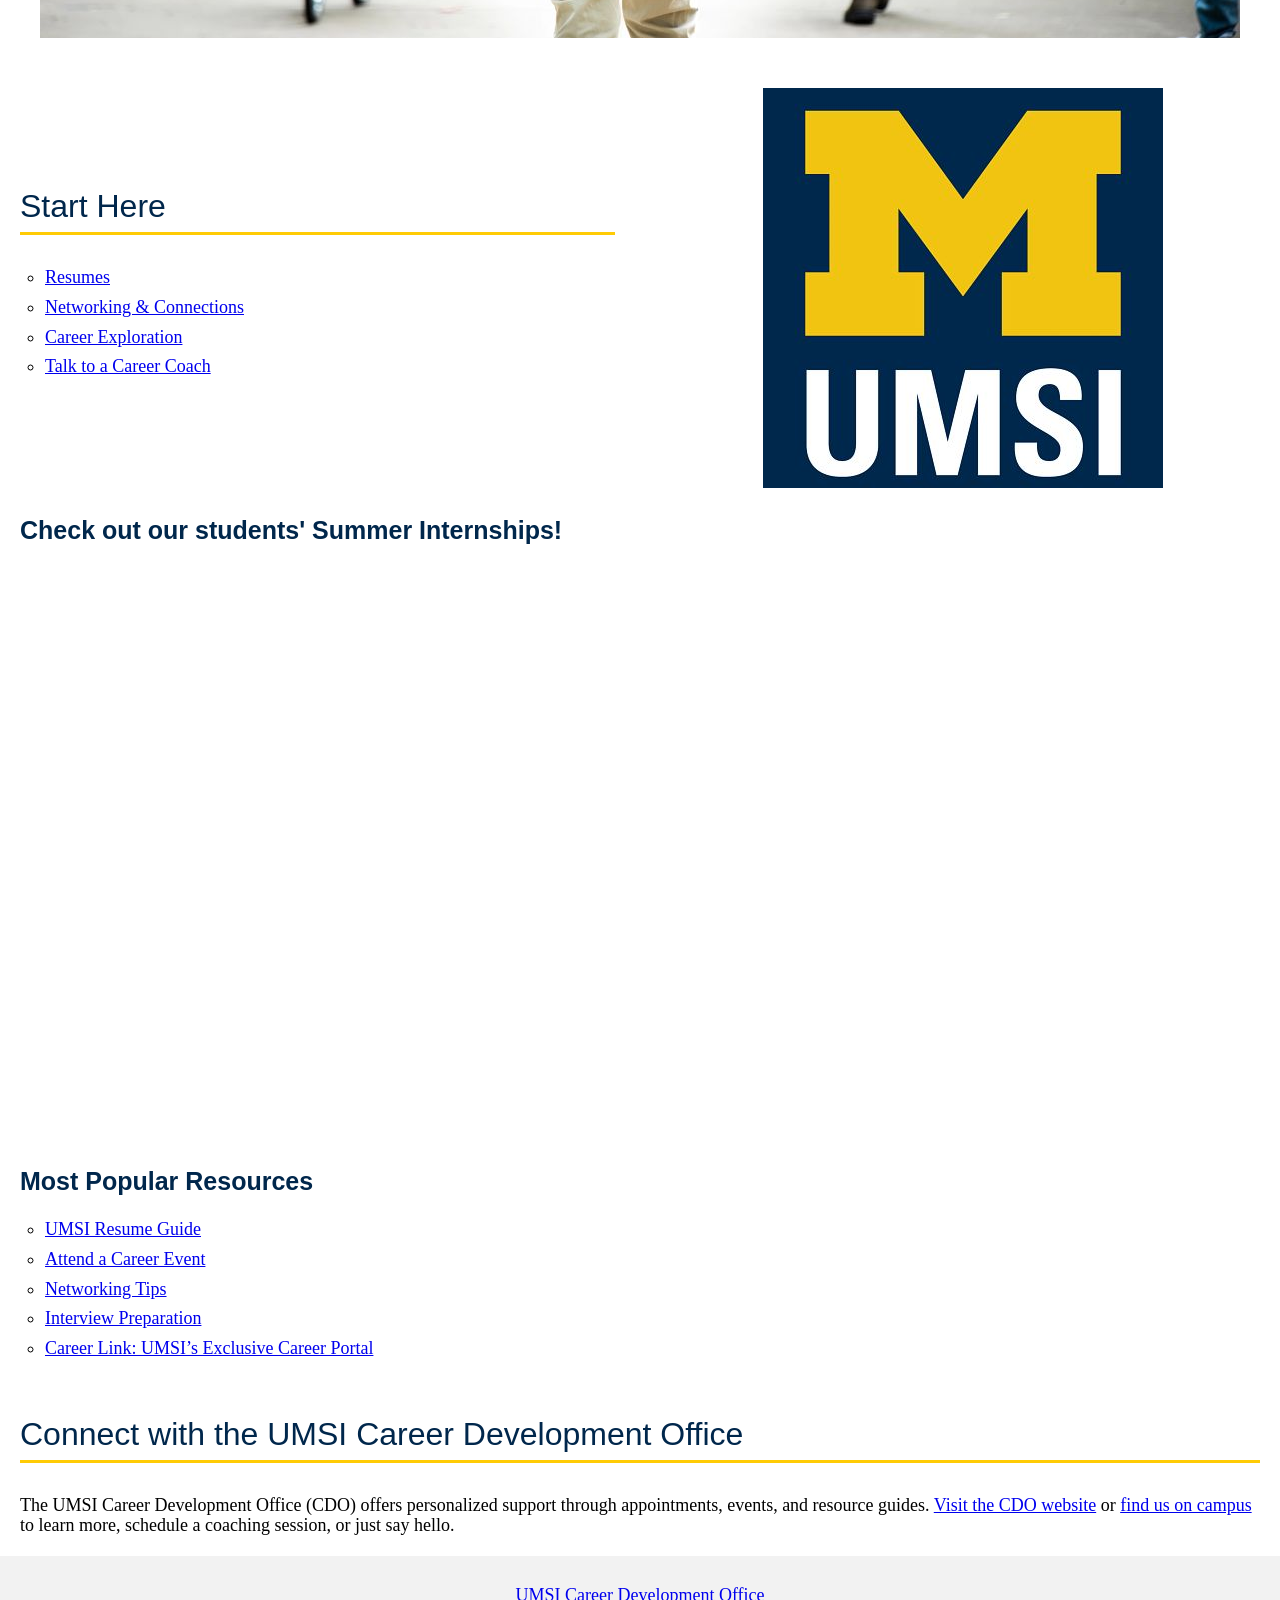
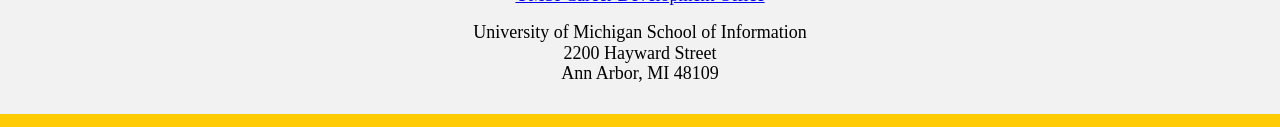
==== commit 3e613b38: "Add files via upload" ====
--- a/index.html
+++ b/index.html
@@ -90,7 +90,7 @@
 
 
     <iframe class="summer_intern_vid" id="internVideo" src="https://www.youtube.com/embed/GSjGeDYJ5Nk"
-      title="Summer internship experience - Rocket Companies in Detroit, Michigan" frameborder="0"
+      title="Summer internship experience - Rocket Companies in Detroit, Michigan"
       allow="accelerometer; autoplay; clipboard-write; encrypted-media; gyroscope; picture-in-picture; web-share"
       referrerpolicy="strict-origin-when-cross-origin" allowfullscreen></iframe>
 
--- a/css/style.css
+++ b/css/style.css
@@ -12,7 +12,7 @@
 nav li{
   list-style: none;
   line-height: 1.25;
-  font-size: 18px;
+  font-size: 20px;
 }
 
 nav ul{
@@ -65,7 +65,7 @@
 h1{
   font-size: 40px;
   line-height: 1;
-  padding: 25px 0;
+  padding: 25px 10px;
   text-align: center;
   background-color: #ffcb05;
 }
@@ -118,15 +118,21 @@
 }
 
 
- /*background color and border bottom characeristics were taken from https://www.si.umich.edu/*/
-footer{
-  background-color: #f2f2f2;;
+.footerpg{
+  margin-top: 1em;
+}
+
+ footer{
+  font-size: 18px;
+ /*background color (light gray) and footer border bottom characeristics were taken from https://www.si.umich.edu/*/
+  background-color: #f2f2f2;
   border-bottom: 13px solid #ffcb05;
   color: black;
   padding: 30px;
   text-align: center;
 
 }
+
 
 .logo img{
   display: block;
@@ -162,7 +168,7 @@
   margin: auto;
 }
 
-/* --- Fix image overflow ---  From Chat gpt*/
+
 .IndexContainer img , .NetworkingContainer img, .InterviewContainer img, .ResumeContainer img {
   max-width: 100%;
   height: auto;
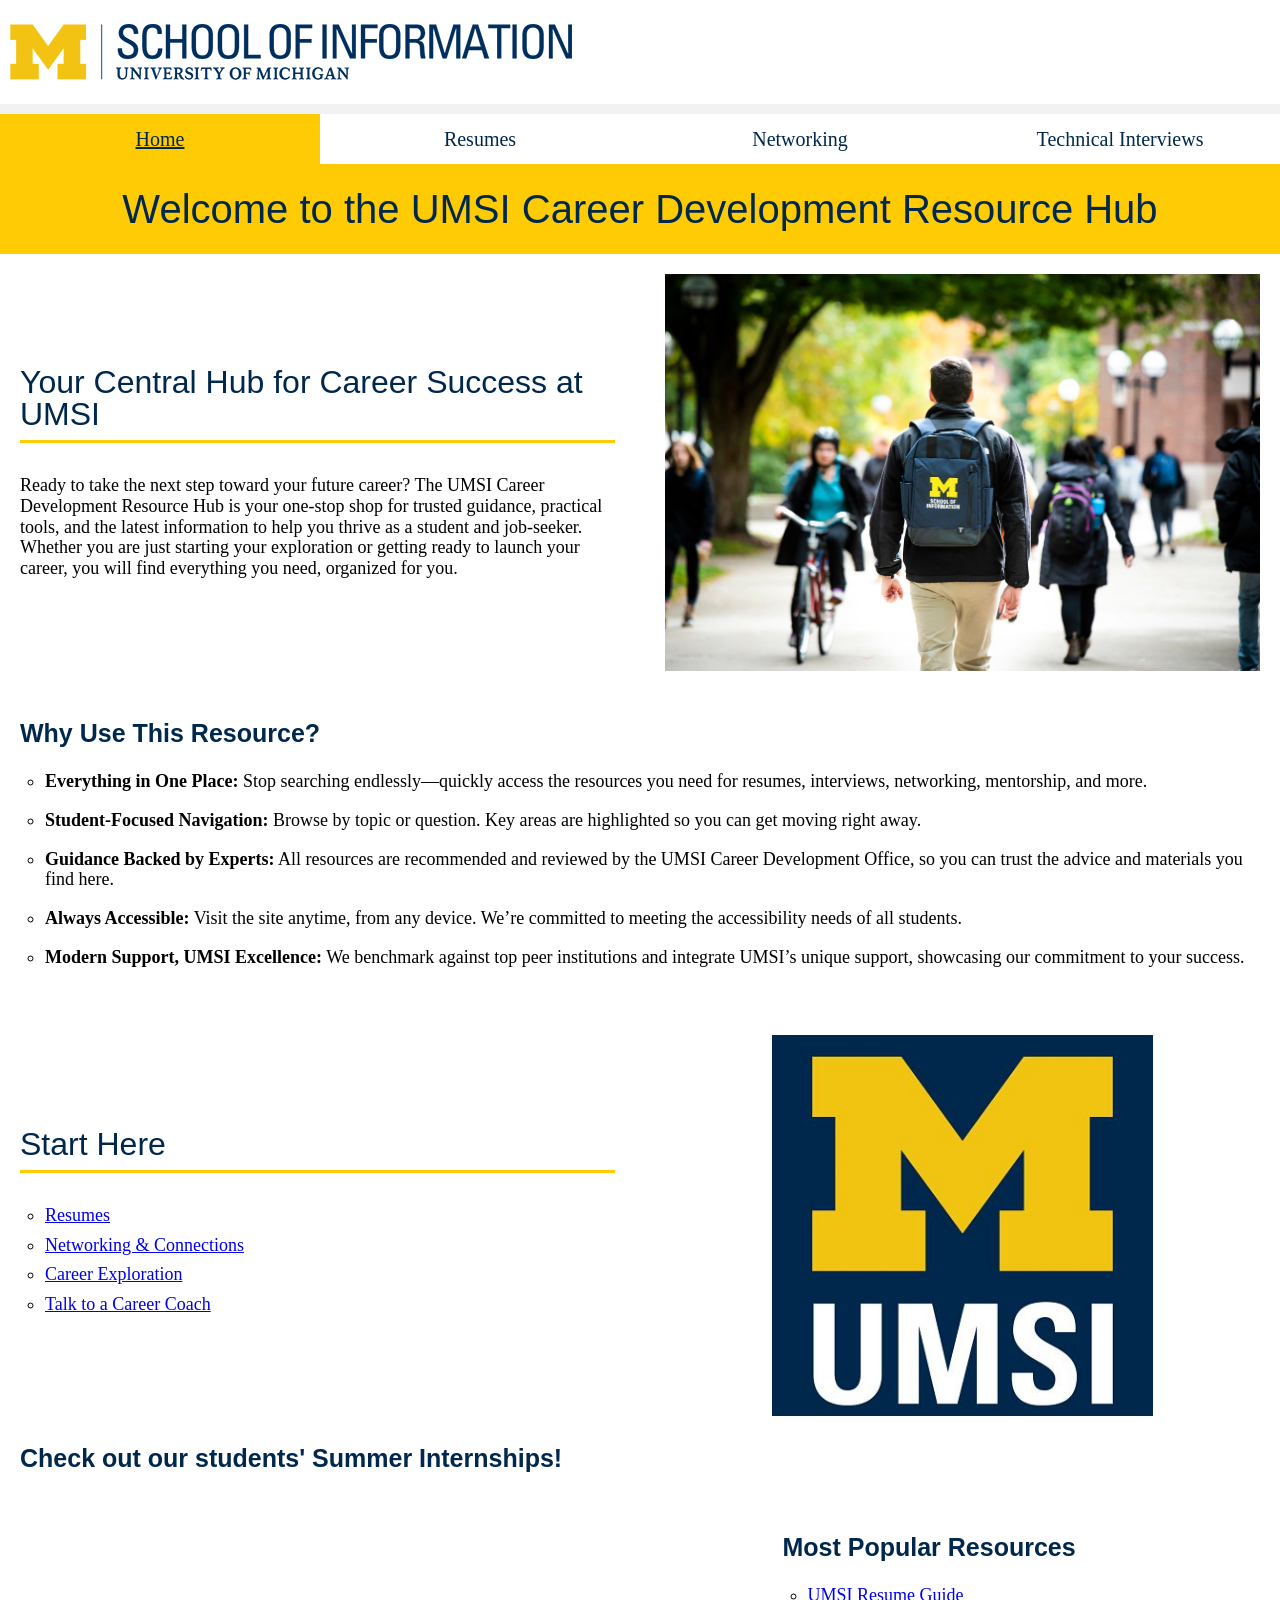
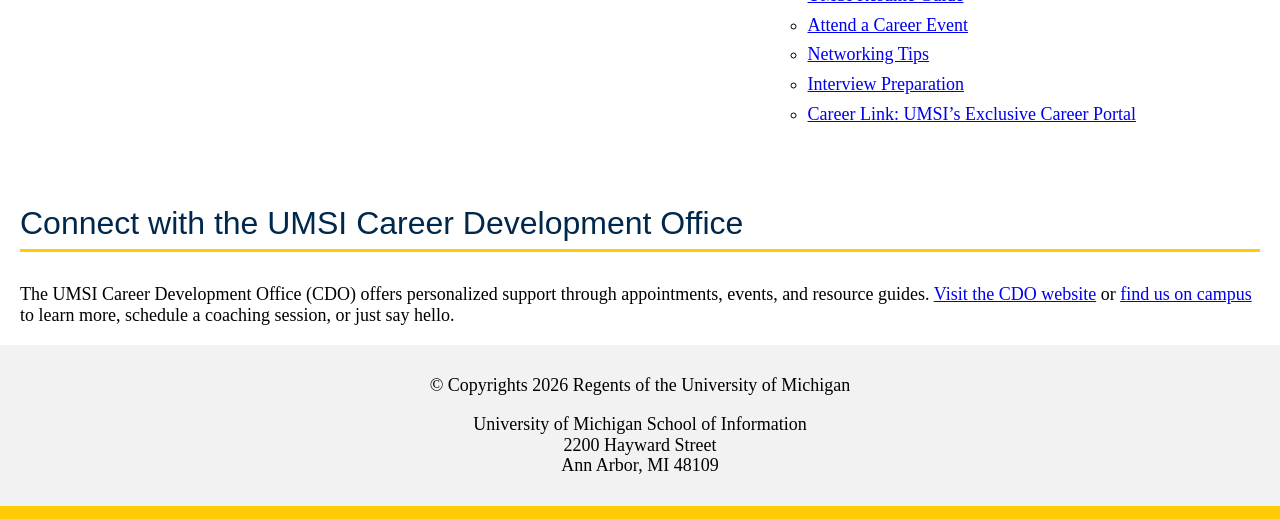
==== commit b06fffce: "Add files via upload" ====
--- a/index.html
+++ b/index.html
@@ -13,19 +13,22 @@
 <body>
 
   <header>
+    <div class="logo" id="logo" tabindex="0">
+      <img src="images/logo-header.png" alt="University of Michgian School of Information">
+    </div>
+
     <div class="skip"><a href="#main">Skip to Main Content</a></div>
+    
     <nav>
       <ul>
         <li><a href="index.html" class="active">Home</a></li>
         <li><a href="resume.html">Resumes</a></li>
-        <li><a href="networking.html">Networking & Connections</a></li>
+        <li><a href="networking.html">Networking</a></li>
         <li><a href="interview.html">Technical Interviews</a></li>
       </ul>
     </nav>
 
-    <div class="logo" id="logo" tabindex="0">
-      <img src="images/logo-header.png" alt="University of Michgian School of Information">
-    </div>
+
 
     <div class="title" tabindex="0">
       <h1>Welcome to the UMSI Career Development Resource Hub</h1>
@@ -129,11 +132,17 @@
 
 
   <footer>
-
-    <a href="https://umich.instructure.com/courses/137916">UMSI Career Development Office </a> <br>
+    <p>© Copyrights <span id="year"></span> Regents of the University of Michigan</p>
+    <br>
     <p class="footerpg">University of Michigan School of Information <br>
       2200 Hayward Street <br>
-      Ann Arbor, MI 48109 </p>
+      Ann Arbor, MI 48109
+    </p>
+
+
+      <script>
+        document.getElementById("year").innerHTML = new Date().getFullYear();
+      </script>
   </footer>
 </body>
 
--- a/css/style.css
+++ b/css/style.css
@@ -1,55 +1,63 @@
 /*Navigation Styling*/
-nav a{
-  color:#00274c;
-  text-decoration: none;
-}
-
-.active{
-  background-color: #ffcb05;
-  text-decoration:underline;
-}
-
-nav li{
-  list-style: none;
+
+ nav {
+    border-top: 10px solid #f2f2f2;
+  }
+
+
+nav ul {
+  list-style-type: none;
+  padding: 0 10px;
+  justify-items: center;
+  justify-self: center;
+  display: grid;
+  grid-template-columns: repeat(2, 1fr); /* 2 per row */
+  width: 100%;
+  padding-inline-start: 0px;
+}
+
+nav ul li {
+    width: 100%;
+  }
+
+
+nav ul li a {
+  display: flex;
+  justify-content: center;
+  align-items: center;
+  box-sizing: border-box;
   line-height: 1.25;
   font-size: 20px;
-}
-
-nav ul{
-  padding: 10px;
-}
-
-
-nav a:hover, nav a:focus{
-     border-style: dotted;
-     border-width: 2px;
-     border-color:purple;
-     outline: none;
+  text-decoration: none;
+  color: #00274c;
+  height: 50px;
+}
+
+
+.active {
+  background-color: #ffcb05;
+  text-decoration: underline;
+}
+
+nav a:hover,
+nav a:focus {
+  background-color:  #ffcb05;
+
 }
 
 /*Skip To Main Styling*/
 
-.skip a{
-     position:absolute;
-     top: -65px;
-     font-size: 18px; 
-     padding: 8px;   
-}
-
-.skip a:focus{
-     top:25px;
-     background-color: #f2f2f2;
-     border: 3px solid #00274c;
-}
-
-
-/*Focus styling*/
-
-*:focus {
-  border-width: 3px;
-  border-style: dashed; 
-  border-color:#00274c;
-  outline: none;
+.skip a {
+  position: absolute;
+  top: -65px;
+  font-size: 18px;
+  padding: 8px;
+}
+
+.skip a:focus {
+  top: 25px;
+  background-color: #f2f2f2;
+  border: 3px solid #00274c;
 }
 
 
@@ -57,12 +65,14 @@
 
 /*General Styling for headers, lists etc*/
 
-h1,h2,h3{
-    font-family: "Roboto Condensed", sans-serif;
-    color: #00274c;
-}
-
-h1{
+h1,
+h2,
+h3 {
+  font-family: "Roboto Condensed", sans-serif;
+  color: #00274c;
+}
+
+h1 {
   font-size: 40px;
   line-height: 1;
   padding: 25px 10px;
@@ -70,61 +80,59 @@
   background-color: #ffcb05;
 }
 
-h2{
+h2 {
   font-size: 32px;
   line-height: 1;
   text-align: left;
   padding-bottom: 10px;
-  border-bottom: 3px solid #ffcb05 ;
+  border-bottom: 3px solid #ffcb05;
   margin-bottom: 1em;
 }
 
-h3{ 
-    font-size: 25px;
-    line-height: 1;
-    text-align: left;
-    font-weight: bold;
-    margin-bottom: 1em;
-}
-
-
-ul{
-    list-style-type:circle;
-    padding-left: 25px;
-    justify-self: left;
-    text-align: left;
-    font-size: 18px;
-    line-height: 1.15;
-}
-
-ol{
-  list-style: decimal;
-   padding-left: 25px;
-    justify-self: left;
-    text-align: left;
-    font-size: 18px;
-    line-height: 1.15;
-}
-
-
-p{
+h3 {
+  font-size: 25px;
+  line-height: 1;
+  text-align: left;
+  font-weight: bold;
+  margin-bottom: 1em;
+}
+
+
+ul {
+  list-style-type: circle;
+  padding-left: 25px;
+  justify-self: left;
+  text-align: left;
   font-size: 18px;
   line-height: 1.15;
 }
 
-
-.bold-text{
+ol {
+  list-style: decimal;
+  padding-left: 25px;
+  justify-self: left;
+  text-align: left;
+  font-size: 18px;
+  line-height: 1.15;
+}
+
+
+p {
+  font-size: 18px;
+  line-height: 1.15;
+}
+
+
+.bold-text {
   font-weight: bold;
 }
 
 
-.footerpg{
-  margin-top: 1em;
-}
-
- footer{
+
+
+footer {
   font-size: 18px;
- /*background color (light gray) and footer border bottom characeristics were taken from https://www.si.umich.edu/*/
+  /*background color (light gray) and footer border bottom characeristics were taken from https://www.si.umich.edu/*/
   background-color: #f2f2f2;
   border-bottom: 13px solid #ffcb05;
   color: black;
@@ -134,7 +142,7 @@
 }
 
 
-.logo img{
+.logo img {
   display: block;
   max-width: 95%;
   margin: 1.5em auto 1.5em 10px;
@@ -144,14 +152,20 @@
 
 
 /*Grid Layout For Home Page*/
-.IndexContainer, .NetworkingContainer, .InterviewContainer, .ResumeContainer{
+.IndexContainer,
+.NetworkingContainer,
+.InterviewContainer,
+.ResumeContainer {
   display: grid;
-  grid-template-columns: repeat(4, 1fr); 
-  gap: 10px; 
-}
-
-
-.IndexContainer div, .NetworkingContainer div, .InterviewContainer div, .ResumeContainer div{
+  grid-template-columns: repeat(4, 1fr);
+  gap: 10px;
+}
+
+
+.IndexContainer div,
+.NetworkingContainer div,
+.InterviewContainer div,
+.ResumeContainer div {
   padding: 20px;
   text-align: left;
 }
@@ -159,7 +173,10 @@
 
 /*https://chatgpt.com/c/68e5daf3-cb7c-8333-9796-0b25d138f38e*/
 /* --- Fix embedded YouTube video overflow ---  From Chat gpt*/
-.IndexContainer iframe, .NetworkingContainer iframe, .InterviewContainer iframe, .ResumeContainer iframe {
+.IndexContainer iframe,
+.NetworkingContainer iframe,
+.InterviewContainer iframe,
+.ResumeContainer iframe {
   width: 100%;
   max-width: 80%;
   height: auto;
@@ -169,75 +186,92 @@
 }
 
 
-.IndexContainer img , .NetworkingContainer img, .InterviewContainer img, .ResumeContainer img {
+.IndexContainer img,
+.NetworkingContainer img,
+.InterviewContainer img,
+.ResumeContainer img {
   max-width: 100%;
   height: auto;
   display: block;
   margin: auto;
 }
 
-.why-resource-text li,.resume-steps li, .resume-resources li ,.resume-FAQ li, .resume-overview p, .networking-ways li, .tech-interview-guide li{
+.why-resource-text li,
+.resume-steps li,
+.resume-resources li,
+.resume-FAQ li,
+.resume-overview p,
+.networking-ways li,
+.tech-interview-guide li {
   margin-bottom: 1em;
 
 }
 
-.networking-resources li , .popular-resources li, .start-here li, .interview-resource-list li{
+.networking-resources li,
+.popular-resources li,
+.start-here li,
+.interview-resource-list li {
   margin-bottom: .5em;
-  
-}
-
-
-.overview, .why-resource-text, .start-here, .popular-resources, .connect-text, .video-title{
+
+}
+
+
+.overview,
+.why-resource-text,
+.start-here,
+.popular-resources,
+.connect-text,
+.video-title {
   grid-column: 1/-1;
   grid-column: 1 / -1;
-  justify-self: stretch; 
+  justify-self: stretch;
   align-self: center;
-  width: 100%;           
+  width: 100%;
   max-width: 100%;
   box-sizing: border-box;
 }
 
-.overview{
+.overview {
   grid-row: 1/span 1;
 }
 
-.why-resource-text{
+.why-resource-text {
   grid-row: 2/span 1;
 
 }
 
-.start-here{
+.start-here {
   grid-column: 1/span 2;
   grid-row: 4/span 1;
 
 }
 
-.video-title{
+.video-title {
   grid-column: 1/-1;
   grid-row: 5/span 1;
 
 }
 
-.video-title h3{
+.video-title h3 {
   padding-bottom: 10px;
   margin-bottom: 0px;
   padding-left: 20px;
 }
 
 #vidTitle {
-  padding:0px;
-}
-
-.summer_intern_vid{
+  padding: 0px;
+}
+
+.summer_intern_vid {
   grid-column: 1/-1;
   grid-row: 6/span 1;
   justify-self: center;
 }
 
-#internVideo{
+#internVideo {
   position: relative;
   overflow: hidden;
-  width:80%;
+  width: 80%;
 }
 
 .backpack_img {
@@ -248,61 +282,75 @@
   margin: auto;
 }
 
-.UMSI-logo{
+.UMSI-logo {
   display: grid;
   grid-column: 3/-1;
   grid-row: 4/span 1;
   height: auto;
   justify-self: center;
   align-self: center;
-  max-width: 75%;
+  max-width: 60%;
 }
 
 
 
 /*Layout for Resume Page*/
-.resume-FAQ,.resume-overview, .resume-resources, .resume-steps, .careerfair-img{
-  grid-column: 1/-1;
-}
-
-.resume-overview{
+.resume-FAQ,
+.resume-overview,
+.resume-resources,
+.resume-steps,
+.careerfair-img,
+.resume-resources-pg {
+  grid-column: 1/-1;
+}
+
+.resume-overview {
   grid-row: 1/span 1;
 }
 
-.careerfair-img{
+.careerfair-img {
   grid-row: 2/span 1;
 }
 
-.resume-steps{
+.resume-steps {
   grid-row: 3/span 1;
 }
 
-.resume-resources{
+.resume-resources {
   grid-row: 4/span 1;
 }
 
-.resume-FAQ{
+.resume-resources-pg {
   grid-row: 5/span 1;
+
+}
+
+div.resume-resources-pg {
+  padding-top: 0px;
+}
+
+.resume-FAQ {
+  grid-row: 6/span 1;
 }
 
 
 /*Grid Layout for Networking page*/
-.network-intro{
+.network-intro {
   grid-column: 1/-1;
   grid-row: 1/span 1;
 }
 
-.network-img1{
+.network-img1 {
   grid-column: 1/-1;
   grid-row: 2/span 1;
 }
 
-.networking-courses{
+.networking-courses {
   grid-column: 1/-1;
   grid-row: 3/span 1;
 }
 
-.networking-vid{
+.networking-vid {
   grid-column: 1/-1;
   grid-row: 4/span 1;
   position: relative;
@@ -310,22 +358,22 @@
 
 }
 
-.networking-ways{
+.networking-ways {
   grid-column: 1/-1;
   grid-row: 5/span 1;
 }
 
-.networking-img2{
+.networking-img2 {
   grid-column: 1/-1;
   grid-row: 6/span 1;
 }
 
-.networking-canvas{
+.networking-canvas {
   grid-column: 1/-1;
   grid-row: 7/span 1;
 }
 
-.networking-resources{
+.networking-resources {
   grid-column: 1/-1;
   grid-row: 8/span 1;
 }
@@ -333,45 +381,253 @@
 
 
 /*Grid Layout for Technical interview page*/
-.interview-intro{
+.interview-intro {
   grid-column: 1/-1;
   grid-row: 1/span 1;
 }
 
-.fdoc-img{
+.fdoc-img {
   grid-column: 1/-1;
   grid-row: 2/span 1;
 }
 
-.interview-prep{
+.interview-prep {
   grid-column: 1/-1;
   grid-row: 3/span 1;
 }
 
-.tech-interview-guide{
+.tech-interview-guide {
   grid-column: 1/-1;
   grid-row: 4/span 1;
 }
-   
-
-.ace-interview{
+
+
+.ace-interview {
   grid-column: 1/-1;
   grid-row: 5/span 1;
 }
 
-.interview-vid{
+.interview-advising {
+  grid-column: 1/-1;
+  grid-row: 6/span 1;
+}
+
+div.interview-advising {
+  padding-top: 0px;
+}
+
+.interview-vid {
   grid-column: 1/-1;
   grid-row: 7/span 1;
   position: relative;
   overflow: hidden;
-  
-}
-
-.interview-resource-list{
+
+}
+
+.interview-resource-list {
   grid-column: 1/-1;
   grid-row: 8/span 1;
 }
 
-.interview-resource-list p{
+.interview-resource-list p {
   margin-top: 1em;
+}
+
+
+/*Start of Table View*/
+/*Sample at 1024 px*/
+
+@media screen and (min-width: 820px) {
+
+  nav ul {
+    display: flex;
+    flex-direction: row;
+    flex-wrap: nowrap;
+    padding-top: 0px;
+    justify-items: start;
+    justify-self: start;
+  }
+
+  nav ul li a {
+    padding: 15px;
+  }
+
+  /*Home Page*/
+  .overview {
+    grid-column: 1/span 2;
+  }
+
+  .why-resource-text {
+    grid-column: 1/-1;
+  }
+
+  .start-here {
+    grid-column: 1/span 2;
+    grid-row: 3/span 1;
+  }
+
+  .video-title {
+    grid-column: 1/-1;
+    grid-row: 4/span 1;
+
+  }
+
+  .summer_intern_vid {
+    grid-column: 1/span 2;
+    grid-row: 5/span 1;
+
+  }
+
+  .popular-resources {
+    grid-row: 5/span 1;
+    grid-column: 3/span 2;
+    justify-self: center;
+    text-align: left;
+    max-width: 400px;
+
+  }
+
+
+  .backpack_img {
+    grid-column: 3/-1;
+    grid-row: 1/span 1;
+  }
+
+  .UMSI-logo {
+    max-width: 60%;
+    grid-column: 3/span 2;
+    grid-row: 3/span 1;
+
+  }
+
+  .connect-text {
+    padding-top: 40px;
+  }
+
+
+
+  /*Resume Page*/
+  .careerfair-img {
+    grid-column: 3/span 2;
+
+  }
+
+  .resume-steps {
+    grid-row: 2/span 1;
+    grid-column: 1/span 2;
+  }
+
+  .resume-resources {
+    grid-row: 3/span 1;
+    grid-column: 1/span 3;
+  }
+
+  .resume-resources-pg {
+    grid-row: 3/span 1;
+    grid-column: 4/span 1;
+    align-self: center;
+  }
+
+  .resume-resources-pg p {
+    font-size: 25px;
+    text-align: center;
+    padding: 20px;
+    border: 3px #00274c solid;
+  }
+
+  .resume-FAQ {
+    grid-row: 4/span 1;
+  }
+
+
+  /*Networking Page*/
+  .network-intro {
+    grid-column: 1/span 2;
+    align-self: center;
+  }
+
+  .network-img1 {
+    grid-row: 1/span 1;
+    grid-column: 3/span 2;
+  }
+
+  .networking-courses {
+    grid-row: 2/span 1;
+    grid-column: 3/span 2;
+    align-self: center;
+  }
+
+  .networking-vid {
+    grid-row: 2/span 1;
+    grid-column: 1/span 2;
+  }
+
+  .networking-ways {
+    grid-row: 3/span 1;
+  }
+
+  .networking-img2 {
+    grid-row: 4/span 1;
+    grid-column: 3/span 2;
+  }
+
+  .networking-canvas {
+    grid-row: 5/span 1;
+  }
+
+  .networking-resources {
+    grid-column: 1/span 2;
+    grid-row: 4/span 1;
+    align-self: center;
+  }
+
+  /*Technical Interviews Page*/
+
+
+  .fdoc-img {
+    grid-row: 2/span 1;
+    grid-column: 1/span 2;
+  }
+
+  .interview-prep {
+    grid-row: 2/span 1;
+    grid-column: 3/span 2;
+    align-self: center;
+  }
+
+  .tech-interview-guide {
+    grid-row: 3/span 1;
+  }
+
+  .ace-interview {
+    grid-row: 4/span 1;
+    grid-column: 1/span 2;
+  }
+
+  .interview-vid {
+    grid-row: 4/span 1;
+    grid-column: 3/span 2;
+    ;
+  }
+
+  .interview-resource-list {
+    grid-row: 5/span 1;
+    grid-column: 3/span 2;
+
+  }
+
+  .interview-advising {
+    grid-row: 5/span 1;
+    grid-column: 1/span 2;
+    align-self: center;
+    justify-self: center;
+  }
+
+  .interview-advising p {
+    font-size: 25px;
+    text-align: center;
+    padding: 20px;
+    border: 3px #00274c solid;
+  }
+
 }
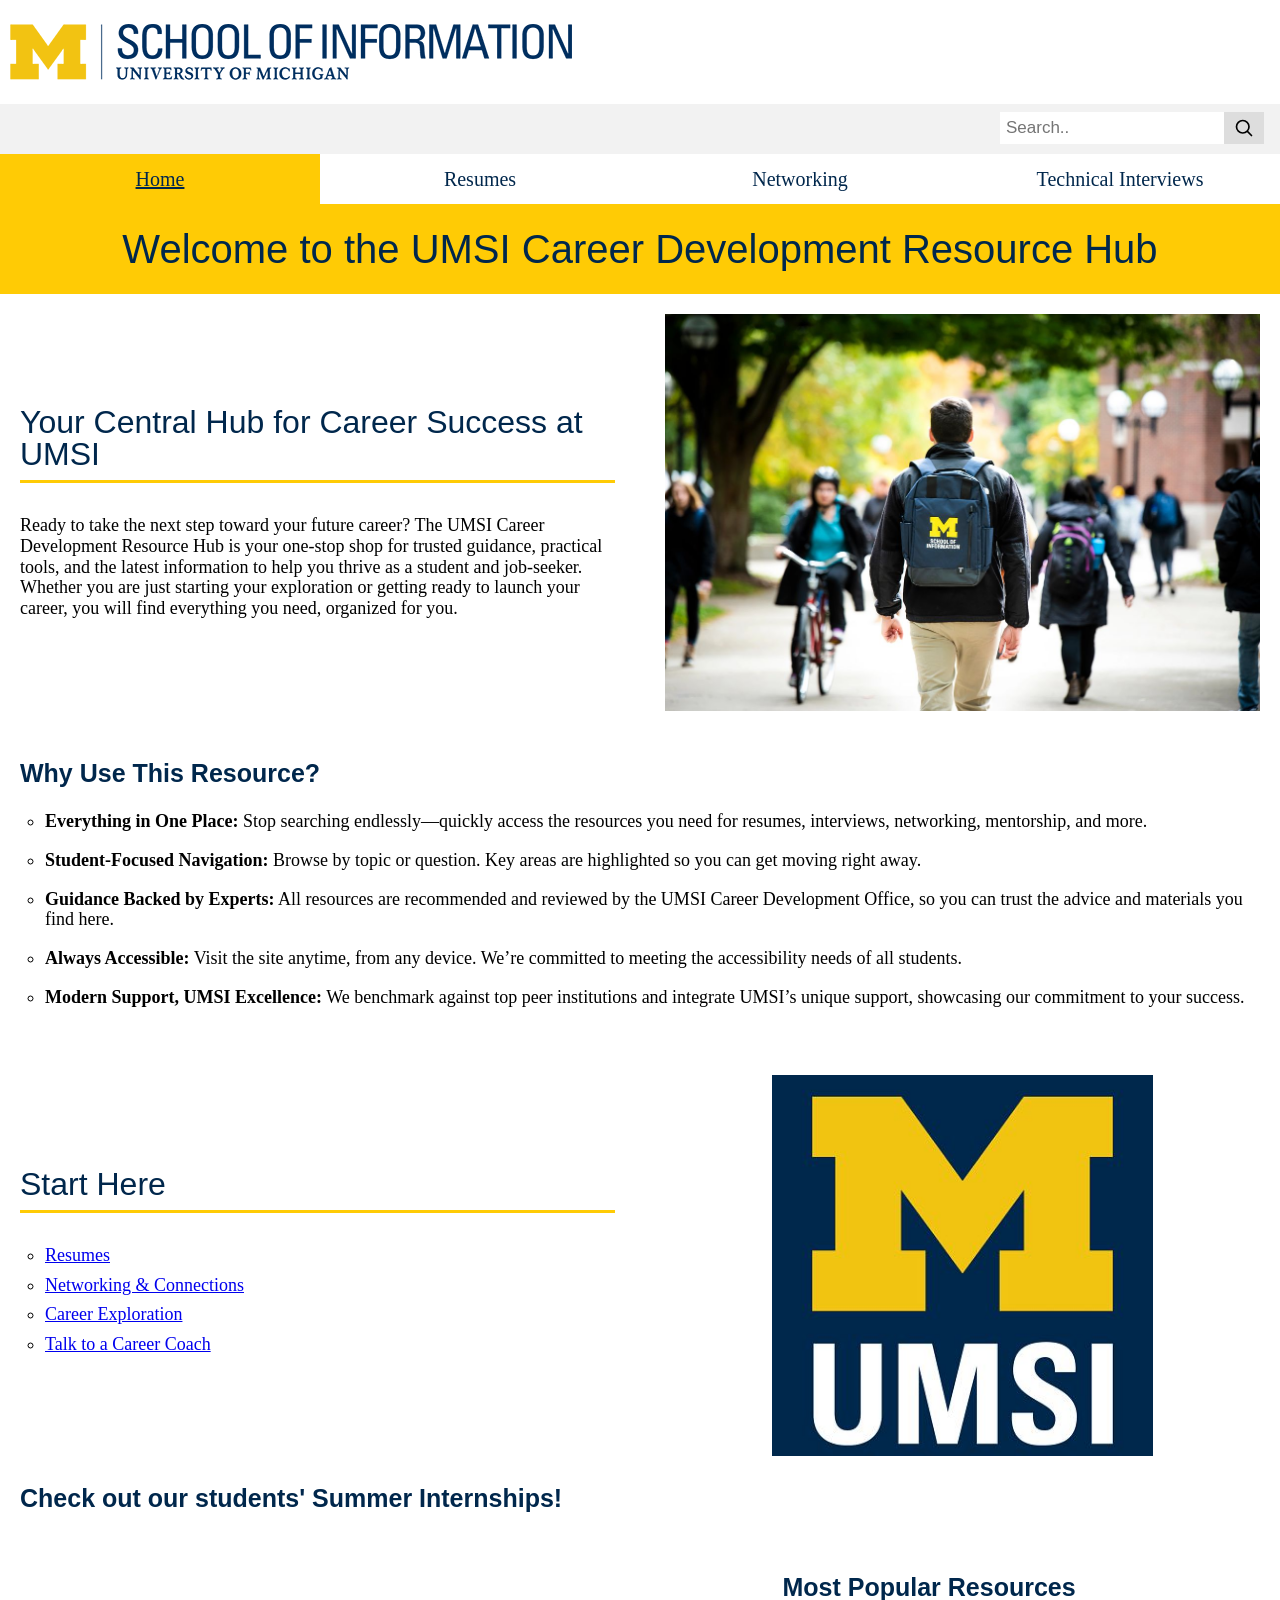
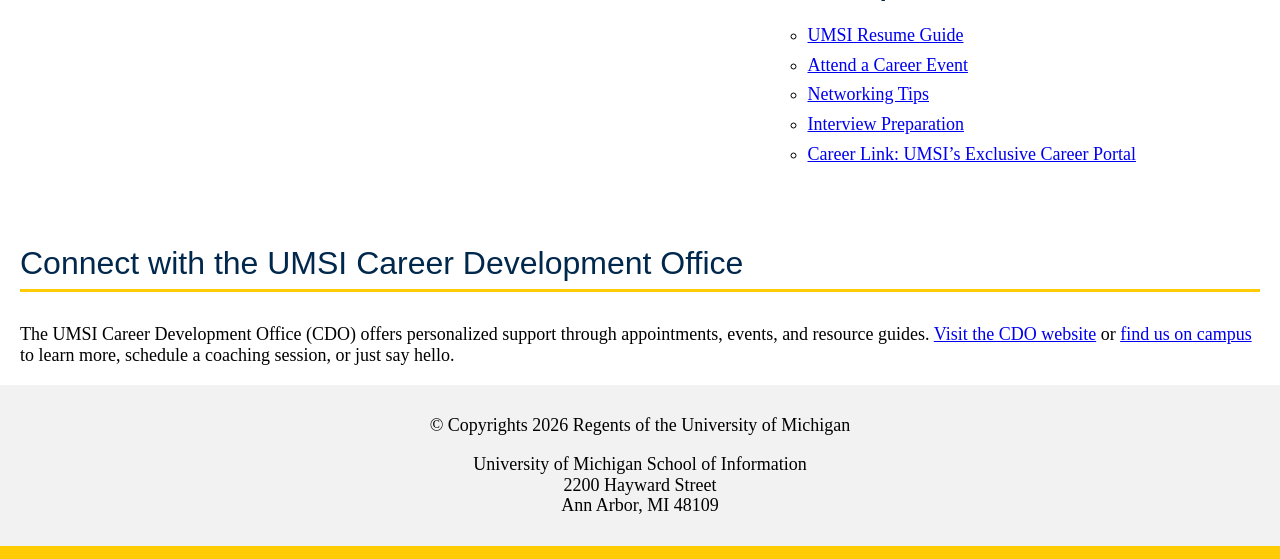
==== commit 069738b8: "Add files via upload" ====
--- a/index.html
+++ b/index.html
@@ -13,12 +13,23 @@
 <body>
 
   <header>
+     <div class="skip"><a href="#main">Skip to Main Content</a></div>
+    
     <div class="logo" id="logo" tabindex="0">
       <img src="images/logo-header.png" alt="University of Michgian School of Information">
     </div>
 
-    <div class="skip"><a href="#main">Skip to Main Content</a></div>
-    
+    <!--Form for search bar from W3 Schools-->
+ <div class="topnav">
+  <div class="search-container">
+    <form action="/404.html" >
+      <label for="search">Search</label>
+      <input type="text" placeholder="Search.." name="search" id="search">
+      <button type="submit" id="search" name="search"><img src="/images/search-icon.svg" alt="Search icon"></button>
+    </form>
+  </div>
+</div>
+   
     <nav>
       <ul>
         <li><a href="index.html" class="active">Home</a></li>
--- a/css/style.css
+++ b/css/style.css
@@ -44,6 +44,60 @@
   background-color:  #ffcb05;
 
 }
+
+/*Search Bar Styling taken and modified from W3 Schools*/
+/*https://www.w3schools.com/howto/howto_css_searchbar.asp*/
+
+.topnav {
+  overflow: hidden;
+  background-color: #f2f2f2;
+  
+}
+
+.topnav .search-container {
+  float: right;
+  display: flex;
+  align-items: center;
+}
+
+
+.topnav .search-container input[type=text] {
+  padding: 6px;
+  margin-top: 8px;
+  font-size: 17px;
+  border: none;
+}
+
+.topnav .search-container button {
+  padding: 6px 10px;
+  margin-top: 8px;
+  margin-right: 16px;
+  background: #ddd;
+  font-size: 17px;
+  border: none;
+  cursor: pointer;
+  display: flex;           
+  align-items: center;
+  justify-content: center;
+  float: right;
+}
+
+.search-container img {
+  width: 20px;  
+  height: 20px;  
+}
+
+.topnav .search-container button:hover {
+  background: #ccc;
+}
+
+
+
+label[for="search"]
+{
+    visibility:hidden;
+}
+
 
 /*Skip To Main Styling*/
 
@@ -223,7 +277,6 @@
 .connect-text,
 .video-title {
   grid-column: 1/-1;
-  grid-column: 1 / -1;
   justify-self: stretch;
   align-self: center;
   width: 100%;
@@ -300,7 +353,7 @@
 .resume-resources,
 .resume-steps,
 .careerfair-img,
-.resume-resources-pg {
+.resume-resources-pg{
   grid-column: 1/-1;
 }
 
@@ -308,6 +361,10 @@
   grid-row: 1/span 1;
 }
 
+div.resume-overview{
+  padding-bottom: 0px;
+}
+
 .careerfair-img {
   grid-row: 2/span 1;
 }
@@ -322,12 +379,14 @@
 
 .resume-resources-pg {
   grid-row: 5/span 1;
-
+  padding: 20px;
+  
 }
 
 div.resume-resources-pg {
   padding-top: 0px;
 }
+
 
 .resume-FAQ {
   grid-row: 6/span 1;
@@ -432,6 +491,40 @@
 .interview-resource-list p {
   margin-top: 1em;
 }
+
+
+
+/*404 Page Styling*/
+.error-pg{
+  box-sizing: border-box;
+  padding: 50px;
+  text-align: center;
+  margin:auto;
+  width: 80%;
+}
+
+.error-pg p{
+  font-size: 25px;
+}
+
+.error-button{
+  box-sizing: border-box;
+  padding: 20px;
+  background-color: #00274c;
+  border-radius: 15px;
+  text-align: center;
+  display: block;
+  margin:0 auto 200px;
+  width: fit-content; 
+}
+
+.error-button a{
+  color:white;
+  text-decoration: none;
+  font-size: 20px;
+  
+}
+
 
 
 /*Start of Table View*/
@@ -452,6 +545,7 @@
     padding: 15px;
   }
 
+
   /*Home Page*/
   .overview {
     grid-column: 1/span 2;
@@ -507,15 +601,22 @@
 
 
   /*Resume Page*/
-  .careerfair-img {
-    grid-column: 3/span 2;
-
+  .resume-overview{
+    grid-row: 1/span 1;
   }
 
   .resume-steps {
     grid-row: 2/span 1;
     grid-column: 1/span 2;
   }
+
+   .careerfair-img {
+    grid-row: 2/span 1;
+    grid-column: 3/span 2;
+    align-self: center;
+
+  }
+
 
   .resume-resources {
     grid-row: 3/span 1;
@@ -526,13 +627,14 @@
     grid-row: 3/span 1;
     grid-column: 4/span 1;
     align-self: center;
+    
   }
 
   .resume-resources-pg p {
-    font-size: 25px;
+    font-size: 20px;
     text-align: center;
     padding: 20px;
-    border: 3px #00274c solid;
+    background-color:#f2f2f2;
   }
 
   .resume-FAQ {
@@ -624,10 +726,10 @@
   }
 
   .interview-advising p {
-    font-size: 25px;
+    font-size: 20px;
     text-align: center;
     padding: 20px;
-    border: 3px #00274c solid;
+    background-color:#f2f2f2;
   }
 
 }
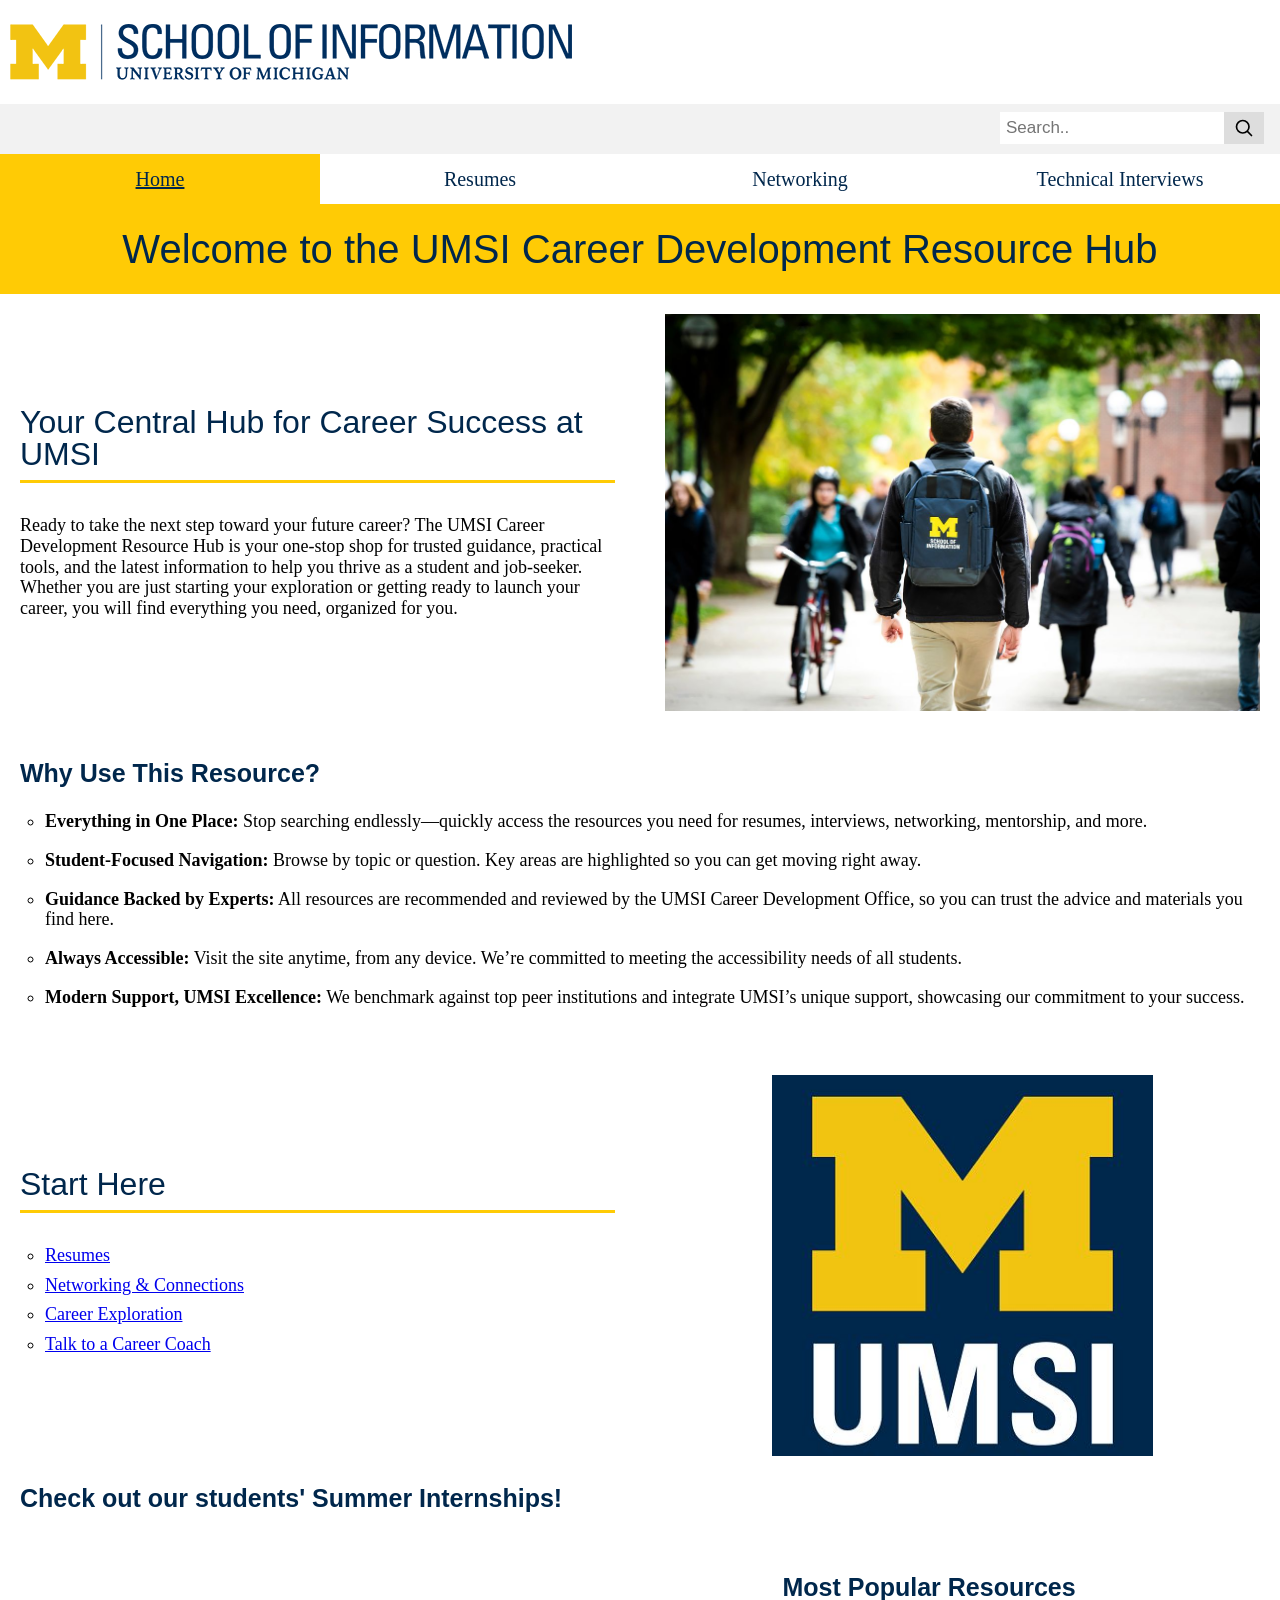
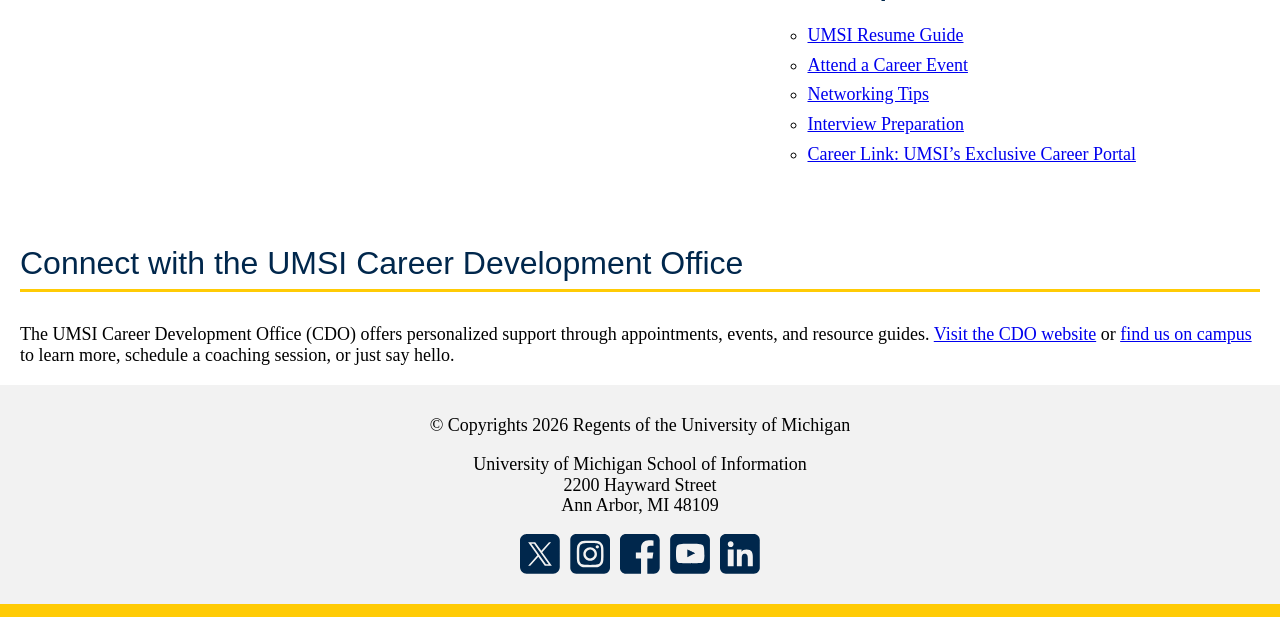
==== commit a1eee445: "Add files via upload" ====
--- a/index.html
+++ b/index.html
@@ -13,23 +13,24 @@
 <body>
 
   <header>
-     <div class="skip"><a href="#main">Skip to Main Content</a></div>
-    
+    <div class="skip"><a href="#main">Skip to Main Content</a></div>
+
     <div class="logo" id="logo" tabindex="0">
       <img src="images/logo-header.png" alt="University of Michgian School of Information">
     </div>
 
     <!--Form for search bar from W3 Schools-->
- <div class="topnav">
-  <div class="search-container">
-    <form action="/404.html" >
-      <label for="search">Search</label>
-      <input type="text" placeholder="Search.." name="search" id="search">
-      <button type="submit" id="search" name="search"><img src="/images/search-icon.svg" alt="Search icon"></button>
-    </form>
-  </div>
-</div>
-   
+    <div class="topnav">
+      <div class="search-container">
+        <form action="404.html">
+          <label for="search">Search</label>
+          <input type="text" placeholder="Search.." name="search" id="search">
+          <button type="submit" id="search-icon" name="search-icon"><img src="images/search-icon.svg"
+              alt="Search icon"></button>
+        </form>
+      </div>
+    </div>
+
     <nav>
       <ul>
         <li><a href="index.html" class="active">Home</a></li>
@@ -150,10 +151,90 @@
       Ann Arbor, MI 48109
     </p>
 
-
-      <script>
-        document.getElementById("year").innerHTML = new Date().getFullYear();
-      </script>
+    <!--taken from https://www.si.umich.edu/programs/master-science-information-->
+    <div class="social-media-icon-group">
+      <a href="https://twitter.com/umsi" class="social-media-icon"
+        title="University of Michigan School of Information X (opens in a new window)" target="_blank" rel="noopener">
+        <!--?xml version="1.0" encoding="utf-8"?-->
+        <svg version="1.1" xmlns="http://www.w3.org/2000/svg" xmlns:xlink="http://www.w3.org/1999/xlink" x="0px" y="0px"
+          viewBox="0 0 54 54" style="enable-background:new 0 0 54 54;" xml:space="preserve">
+          <path
+            d="M0 9.00001C0 4.02944 4.02944 0 9 0H44.7C49.6706 0 53.7 4.02944 53.7 9V44.7C53.7 49.6706 49.6706 53.7 44.7 53.7H9.00001C4.02944 53.7 0 49.6706 0 44.7V9.00001ZM30.0443 24.5429L41.9571 11H39.1341L28.7903 22.7591L20.5287 11H11L23.4931 28.7818L11 42.9836H13.8231L24.7464 30.5656L33.4713 42.9836H43L30.0437 24.5429H30.0443ZM15.056 13.0784L15.7143 14L34.9998 40.9997H38.9998L38.2857 40L19.056 13.0784H15.056Z">
+          </path>
+        </svg>
+      </a>
+      <a href="https://www.instagram.com/umschoolofinformation" class="social-media-icon"
+        title="University of Michigan School of Information Instagram (opens in a new window)" target="_blank"
+        rel="noopener">
+        <!--?xml version="1.0" encoding="utf-8"?-->
+        <svg version="1.1" xmlns="http://www.w3.org/2000/svg" xmlns:xlink="http://www.w3.org/1999/xlink" x="0px" y="0px"
+          viewBox="0 0 54 54" style="enable-background:new 0 0 54 54;" xml:space="preserve">
+          <g>
+            <ellipse transform="matrix(0.9732 -0.2298 0.2298 0.9732 -5.4718 6.9809)" class="st0" cx="27.2" cy="27"
+              rx="6" ry="6"></ellipse>
+            <path d="M41.3,16.4c-0.3-0.8-0.7-1.4-1.3-2.1c-0.6-0.6-1.2-1-2.1-1.3c-0.6-0.2-1.6-0.5-3.3-0.6
+		c-1.9-0.1-2.5-0.1-7.3-0.1s-5.4,0-7.3,0.1c-1.8,0.1-2.7,0.4-3.3,0.6c-0.8,0.3-1.4,0.7-2.1,1.3c-0.6,0.6-1,1.2-1.3,2.1
+		C13,17,12.7,18,12.6,19.7c-0.1,1.9-0.1,2.5-0.1,7.3c0,4.8,0,5.4,0.1,7.3c0.1,1.8,0.4,2.7,0.6,3.3c0.3,0.8,0.7,1.4,1.3,2.1
+		c0.6,0.6,1.2,1,2.1,1.3c0.6,0.2,1.6,0.5,3.3,0.6c1.9,0.1,2.5,0.1,7.3,0.1c4.8,0,5.4,0,7.3-0.1c1.8-0.1,2.7-0.4,3.3-0.6
+		c0.8-0.3,1.4-0.7,2.1-1.3c0.6-0.6,1-1.2,1.3-2.1c0.2-0.6,0.5-1.6,0.6-3.3C42,32.4,42,31.8,42,27c0-4.8,0-5.4-0.1-7.3
+		C41.8,18,41.5,17,41.3,16.4z M27.2,36.2c-5.1,0-9.2-4.1-9.2-9.2c0-5.1,4.1-9.2,9.2-9.2s9.2,4.1,9.2,9.2
+		C36.5,32.1,32.4,36.2,27.2,36.2z M36.9,19.5c-1.2,0-2.2-1-2.2-2.2c0-1.2,1-2.2,2.2-2.2c1.2,0,2.2,1,2.2,2.2
+		C39,18.6,38.1,19.5,36.9,19.5z"></path>
+            <path d="M46,0H8.4c-4.4,0-8,3.6-8,8v37.7c0,4.4,3.6,8,8,8H46c4.4,0,8-3.6,8-8V8C54,3.6,50.4,0,46,0z M45.1,34.4
+		c-0.1,1.9-0.4,3.2-0.8,4.4C43.8,40,43.2,41,42.2,42s-2,1.6-3.2,2.1c-1.1,0.4-2.5,0.8-4.4,0.8C32.7,45,32.1,45,27.2,45
+		s-5.5,0-7.4-0.1c-1.9-0.1-3.2-0.4-4.4-0.8c-1.2-0.5-2.2-1.1-3.2-2.1c-1-1-1.6-2-2.1-3.2c-0.4-1.1-0.7-2.5-0.8-4.4
+		c-0.1-1.9-0.1-2.5-0.1-7.4c0-4.9,0-5.5,0.1-7.4c0.1-1.9,0.4-3.2,0.8-4.4c0.5-1.2,1.1-2.2,2.1-3.2c1-1,2-1.6,3.2-2.1
+		c1.1-0.4,2.5-0.7,4.4-0.8C21.7,9,22.4,9,27.2,9s5.5,0,7.4,0.1c1.9,0.1,3.2,0.4,4.4,0.8c1.2,0.5,2.2,1.1,3.2,2.1c1,1,1.6,2,2.1,3.2
+		c0.4,1.1,0.7,2.5,0.8,4.4c0.1,1.9,0.1,2.5,0.1,7.4C45.3,31.9,45.2,32.5,45.1,34.4z"></path>
+          </g>
+        </svg>
+      </a>
+      <a href="https://www.facebook.com/uomsi/" class="social-media-icon"
+        title="University of Michigan School of Information Facebook (opens in a new window)" target="_blank"
+        rel="noopener">
+        <!--?xml version="1.0" encoding="utf-8"?-->
+        <svg version="1.1" xmlns="http://www.w3.org/2000/svg" xmlns:xlink="http://www.w3.org/1999/xlink" x="0px" y="0px"
+          viewBox="0 0 54 54" style="enable-background:new 0 0 54 54;" xml:space="preserve">
+          <path
+            d="M45.5,0H7.9c-4.4,0-8,3.6-8,8v37.7c0,4.4,3.6,8,8,8h20.5V33.2h-7v-8.1h7v-6c0-6.9,4.3-10.7,10.5-10.7
+	c3,0,5.5,0.2,6.3,0.3V16l-4.3,0c-3.4,0-4,1.6-4,3.9v5.2h8.1l-1.1,8.1h-7v20.4h8.7c4.4,0,8-3.6,8-8V8C53.5,3.6,49.9,0,45.5,0z">
+          </path>
+        </svg>
+      </a>
+      <a href="https://www.youtube.com/user/schoolofinformation" class="social-media-icon"
+        title="University of Michigan School of Information YouTube (opens in a new window)" target="_blank"
+        rel="noopener">
+        <!--?xml version="1.0" encoding="utf-8"?-->
+        <svg version="1.1" xmlns="http://www.w3.org/2000/svg" xmlns:xlink="http://www.w3.org/1999/xlink" x="0px" y="0px"
+          viewBox="0 0 54 54" style="enable-background:new 0 0 54 54;" xml:space="preserve">
+          <g>
+            <polygon points="23.4,20.9 33.7,26.1 23.4,31.4 	"></polygon>
+            <polygon points="23.4,20.9 32.5,26.8 33.7,26.1 	"></polygon>
+            <path d="M45.9,0H8.2c-4.4,0-8,3.6-8,8v37.7c0,4.4,3.6,8,8,8h37.7c4.4,0,8-3.6,8-8V8C53.9,3.6,50.3,0,45.9,0z
+		 M46.5,27.9c0,3-0.4,6.1-0.4,6.1s-0.4,2.6-1.5,3.7c-1.5,1.5-3.1,1.5-3.8,1.6c-5.4,0.4-13.5,0.4-13.5,0.4s-10-0.1-13.1-0.4
+		c-0.9-0.2-2.8-0.1-4.2-1.6C8.9,36.6,8.5,34,8.5,34s-0.4-3-0.4-6.1v-2.8c0-3,0.4-6.1,0.4-6.1s0.4-2.6,1.5-3.7
+		c1.5-1.5,3.1-1.5,3.8-1.6c5.4-0.4,13.4-0.4,13.4-0.4h0c0,0,8.1,0,13.4,0.4c0.8,0.1,2.4,0.1,3.8,1.6c1.2,1.1,1.5,3.7,1.5,3.7
+		s0.4,3,0.4,6.1V27.9z"></path>
+          </g>
+        </svg>
+      </a>
+      <a href="https://www.linkedin.com/school/university-of-michigan---school-of-information/"
+        class="social-media-icon" title="University of Michigan School of Information LinkedIn (opens in a new window)"
+        target="_blank" rel="noopener">
+        <!--?xml version="1.0" encoding="utf-8"?-->
+        <svg version="1.1" xmlns="http://www.w3.org/2000/svg" xmlns:xlink="http://www.w3.org/1999/xlink" x="0px" y="0px"
+          viewBox="0 0 54 54" style="enable-background:new 0 0 54 54;" xml:space="preserve">
+          <path d="M45.6,0H8C3.6,0,0,3.6,0,8v37.7c0,4.4,3.6,8,8,8h37.7c4.4,0,8-3.6,8-8V8C53.6,3.6,50,0,45.6,0z M18.4,43.4h-7.9
+	V20.9h7.9V43.4z M14.4,17.6c-2.2,0-3.9-1.8-3.9-3.9c0-2.2,1.8-3.9,3.9-3.9c2.2,0,3.9,1.8,3.9,3.9C18.4,15.8,16.6,17.6,14.4,17.6z
+	 M44.3,31.1v12.4h-6.8v-11c0-2.6-0.3-6-3.9-6c-3.6,0-4.2,2.8-4.2,5.8v11.2h-6.6V20.9h6.3v3h0.1c0.9-1.8,3.2-3,6.6-3
+	C42.9,20.9,44.3,25,44.3,31.1L44.3,31.1z"></path>
+        </svg>
+      </a>
+    </div>
+
+    <script>
+      document.getElementById("year").innerHTML = new Date().getFullYear();
+    </script>
   </footer>
 </body>
 
--- a/css/style.css
+++ b/css/style.css
@@ -195,6 +195,27 @@
 
 }
 
+.social-media-icon-group {
+    display:flex;
+    flex-direction: row;
+    gap: 10px;
+    margin-top: 1em;
+    justify-content: center;
+    width: auto;
+}
+
+.social-media-icon{
+  display: flex;
+  align-items: center;
+  justify-content: center;
+}
+
+.social-media-icon svg{
+  width: 40px;
+  height:auto;
+  display: block;
+  fill:#00274c;
+}
 
 .logo img {
   display: block;
@@ -380,7 +401,6 @@
 .resume-resources-pg {
   grid-row: 5/span 1;
   padding: 20px;
-  
 }
 
 div.resume-resources-pg {
@@ -488,9 +508,7 @@
   grid-row: 8/span 1;
 }
 
-.interview-resource-list p {
-  margin-top: 1em;
-}
+
 
 
 
@@ -630,6 +648,10 @@
     
   }
 
+  .resume-review-Q{
+    display:block;
+  }
+
   .resume-resources-pg p {
     font-size: 20px;
     text-align: center;
@@ -725,6 +747,10 @@
     justify-self: center;
   }
 
+  .interview-advising-Q{
+    display:block;
+  }
+
   .interview-advising p {
     font-size: 20px;
     text-align: center;
